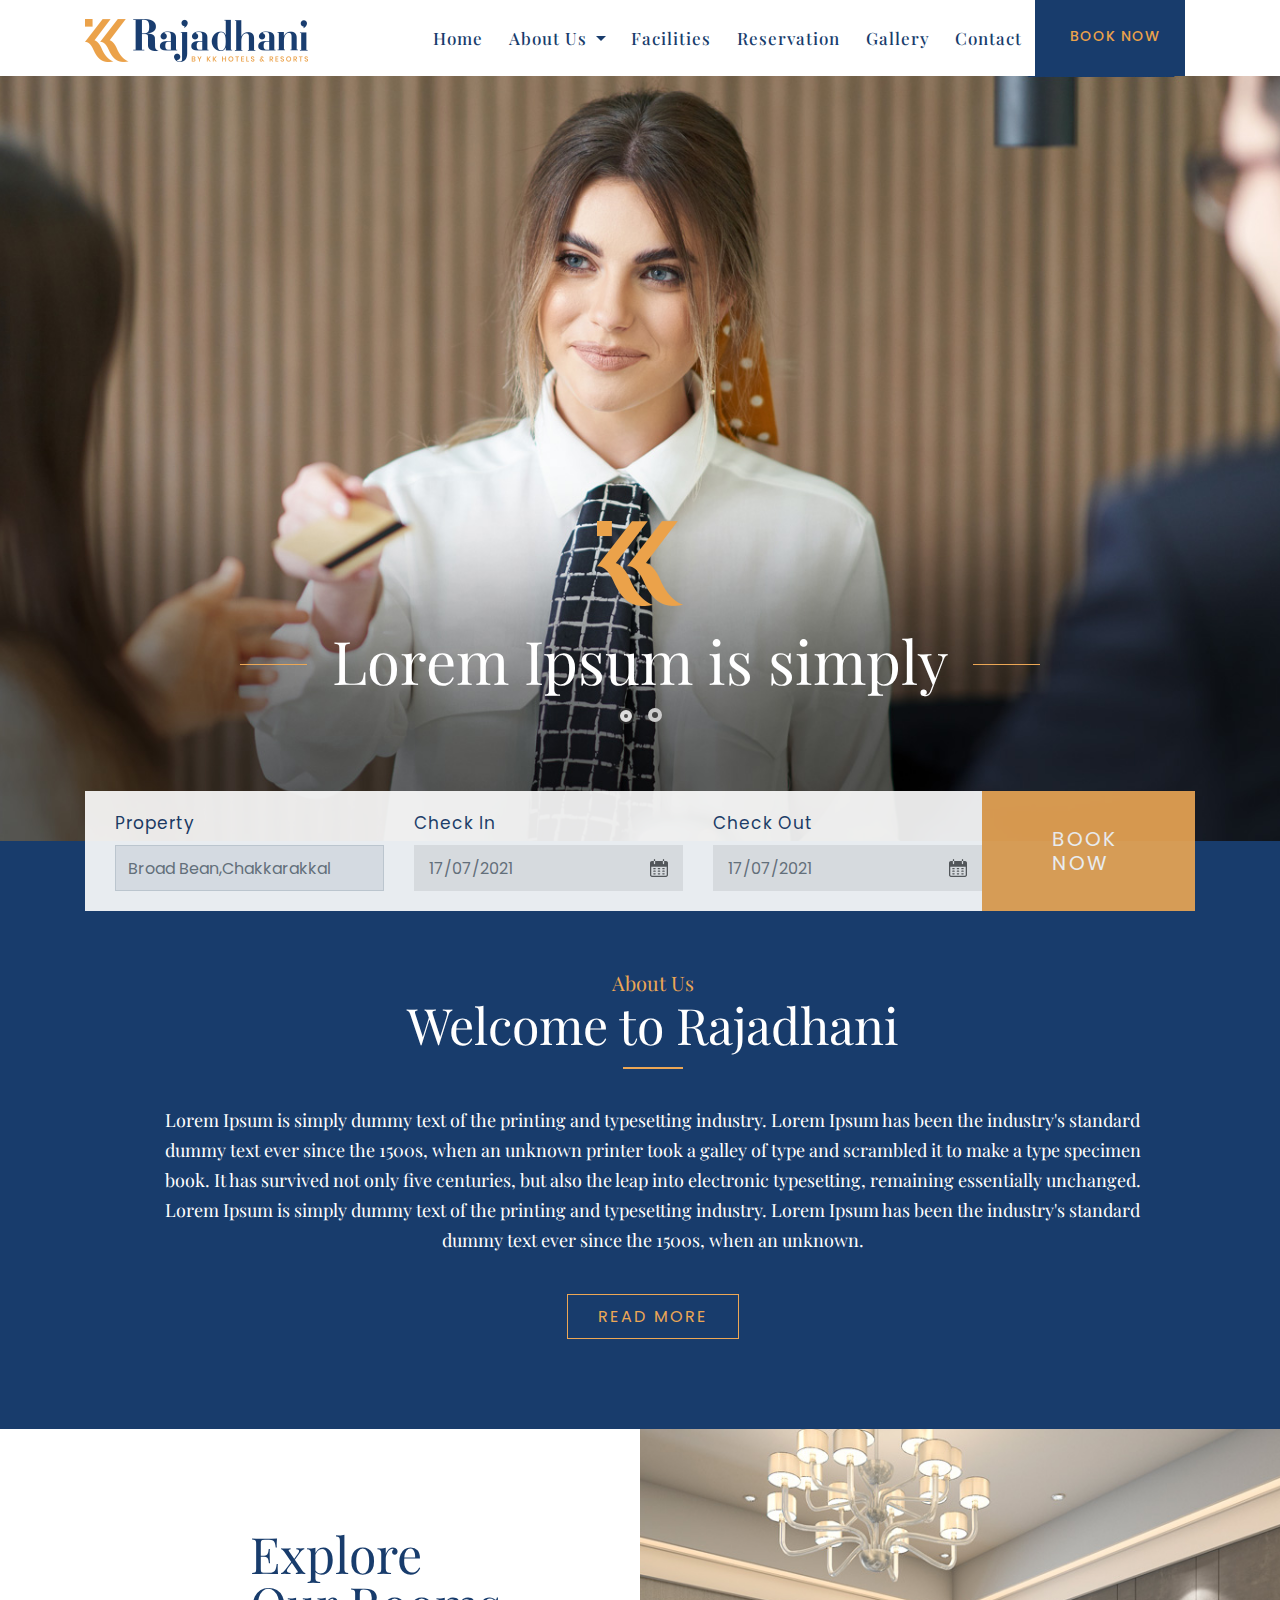
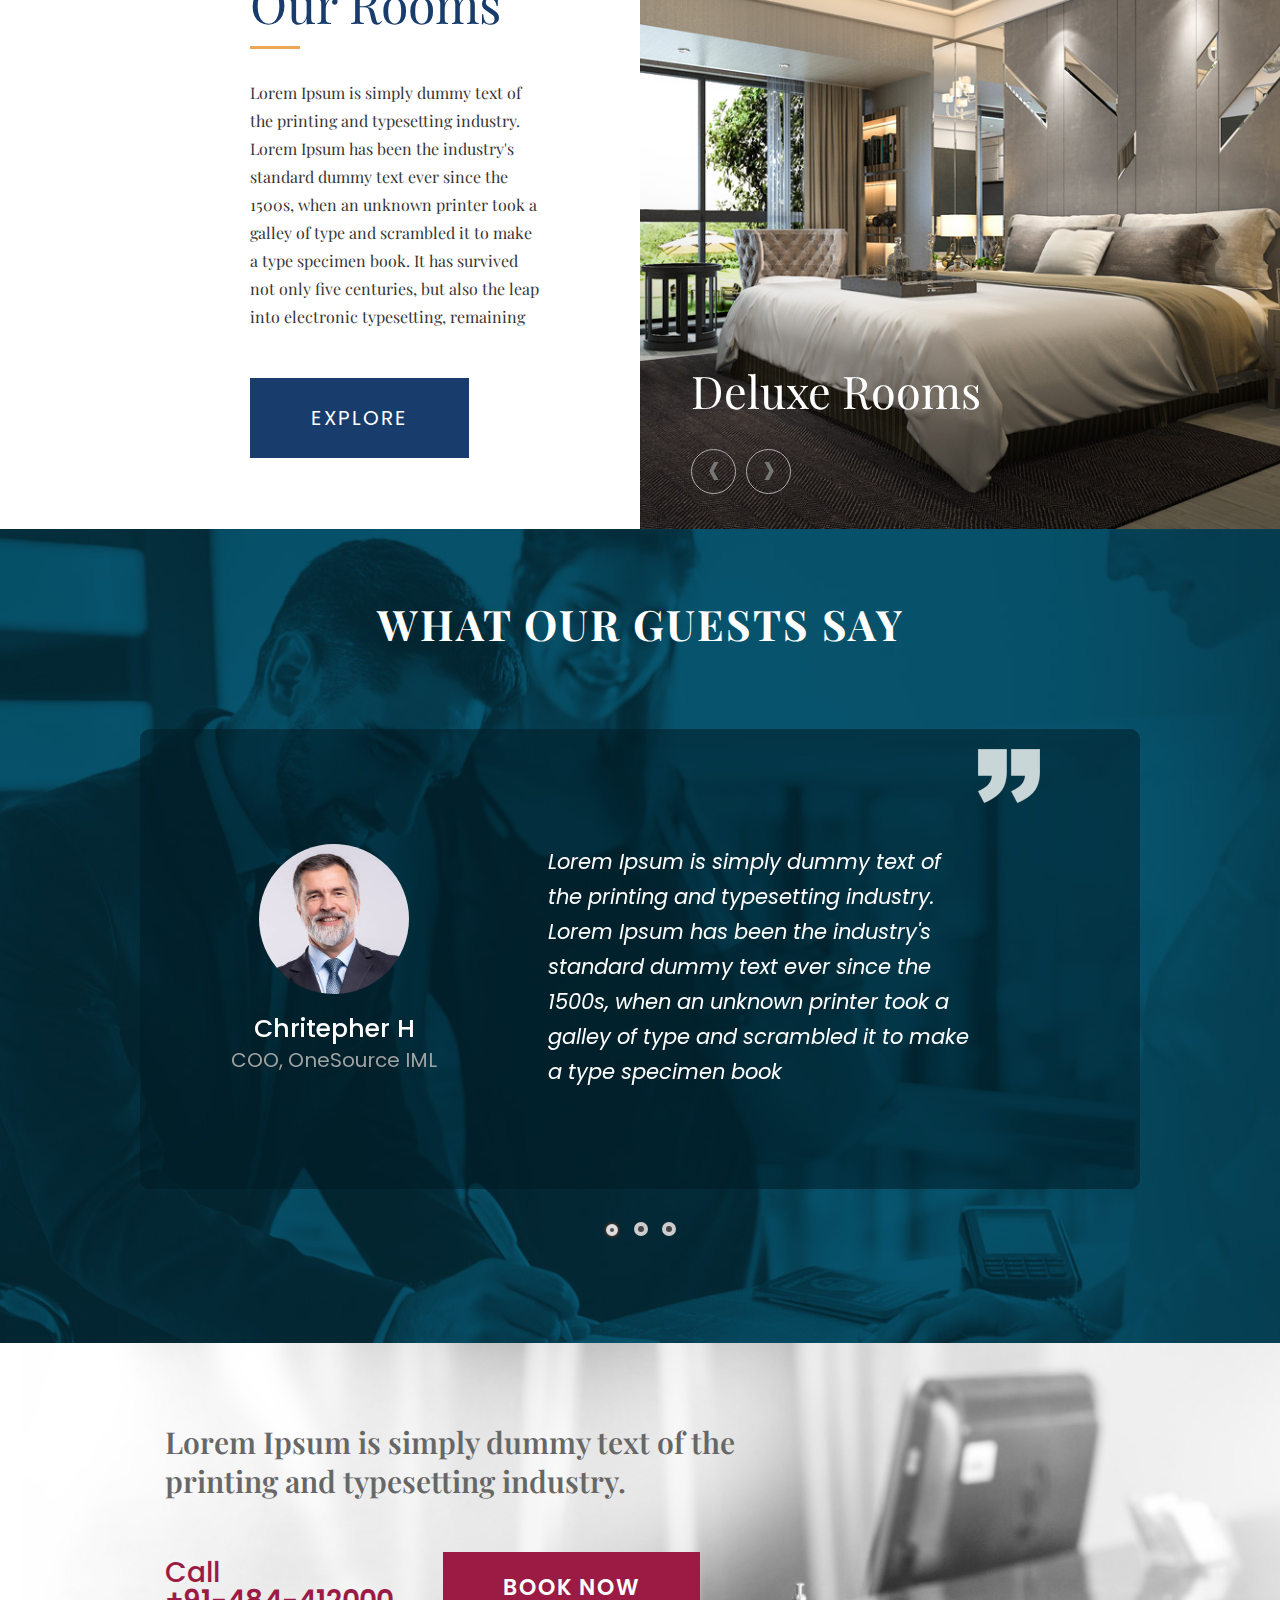
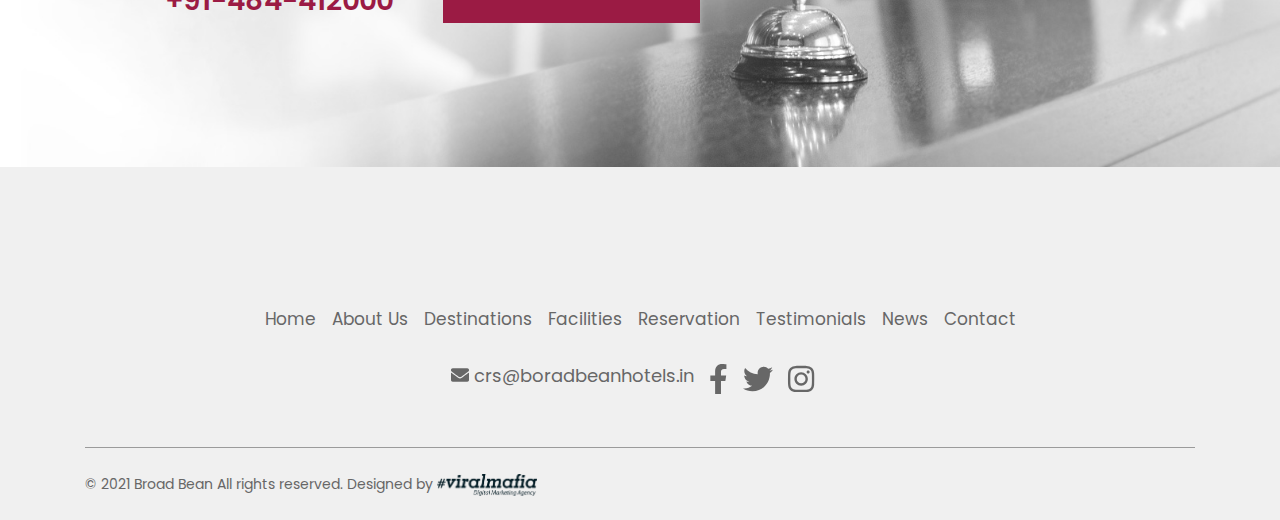
==== index.html @ 276c37b2 "first add" ====
<!doctype html>
<html class="no-js" lang="en">

<head>
    <meta charset="UTF-8">
    <meta name="description" content="">
    <meta http-equiv="X-UA-Compatible" content="IE=edge">
    <meta name="viewport" content="width=device-width, initial-scale=1, shrink-to-fit=no">
    <title>Rajadhani Hotels & Resorts</title>
    <link rel="icon" href="assets/img/favicon.png">
    <!-- Date picker -->
    <link rel="stylesheet" href="assets/css/date.css">
    <link rel="stylesheet" href="assets/css/bootstrap-datepicker.min.css">
    <!-- Style css -->
    <link rel="stylesheet" href="assets/css/style.css">
    <!-- Responsive css -->
    <link rel="stylesheet" href="assets/css/responsive.css">

</head>

<body class="homepage-1">
    <!--====== Preloader Area Start ======-->
    <!-- <div id="preloader">
        <div id="loader"></div>
    </div> -->

    <!--====== Scroll To Top Area Start ======-->
    <div id="scrollUp" title="Scroll To Top">
        <!-- <i class="icofont-bubble-up"></i> -->
        <i class="fa fa-angle-up"></i>
    </div>

    <div class="main">
        <!-- ***** Header Start ***** -->
        <header class="navbar navbar-sticky navbar-expand-lg navbar-dark">
            <div class="container position-relative">
                <a class="navbar-brand" href="index.html">
                    <img class="navbar-brand-regular" src="assets/img/logo/rajadhani.png" alt="brand-logo">
                    <img class="navbar-brand-sticky" src="assets/img/logo/rajadhani.png" alt="sticky brand-logo">
                </a>
                <button class="navbar-toggler d-lg-none" type="button" data-toggle="navbarToggler" aria-label="Toggle navigation">
                    <span class="navbar-toggler-icon"></span>
                </button>

                <div class="navbar-inner">
                    <!--  Mobile Menu Toggler -->
                    <button class="navbar-toggler d-lg-none" type="button" data-toggle="navbarToggler" aria-label="Toggle navigation">
                        <span class="navbar-toggler-icon"></span>
                    </button>
                    <nav>
                        <ul class="navbar-nav" id="navbar-nav">
                            <li class="nav-item">
                                <a class="nav-link" href="index.html">Home</a>
                            </li>
                            <li class="nav-item dropdown">
                                <a class="nav-link dropdown-toggle" href="#" id="navbarDropdown-2" role="button" data-toggle="dropdown">
                                    About Us
                                </a>
                                <div class="dropdown-menu mega-menu blog-menu px-3 py-md-3">
                                    <div class="row">
                                        <div class="col-12">
                                            <ul class="single-menu">
                                                <li><a class="dropdown-item" href="about.html">Rajadhani Hotel</a></li>
                                                <li><a class="dropdown-item" href="about-hotels.html">Our Hotels</a></li>
                                            </ul>
                                        </div>
                                    </div>
                                </div>
                            </li>
                            <li class="nav-item">
                                <a class="nav-link" href="facilities.html">Facilities</a>
                            </li>
                            <li class="nav-item">
                                <a class="nav-link" href="reservation.html">Reservation</a>
                            </li>
                            <li class="nav-item">
                                <a class="nav-link" href="gallery.html">Gallery</a>
                            </li>
                            <li class="nav-item">
                                <a class="nav-link" href="contact.html">Contact</a>
                            </li>
                            <li class="nav-item nav-item-popup">
                                <a href="#" class="nav-link nav-link-btn" data-toggle="modal" data-target="#exampleModal0">Book Now</a>
                            </li>
                        </ul>
                    </nav>
                </div>
            </div>
        </header>

        <!-- ***** Welcome Area Start ***** -->
        <section class="welcome-area-start">
            <div class="banner-slider owl-carousel">
                <div class="single-banner">
                    <div class="section welcome-area d-flex align-items-center">
                        <div class="container">
                            <div class="row align-items-center">
                                <!-- Welcome Intro Start -->
                                <div class="col-12 text-center">
                                    <div class="welcome-intro">
                                        <div class="k-logo">
                                            <img src="assets/img/logo/k-logo.png" alt="">
                                        </div>
                                        <h1>Lorem Ipsum is simply</h1>
                                    </div>
                                </div>
                            </div>
                        </div>
                    </div>
                </div>

                <div class="single-banner">
                    <div class="section welcome-area d-flex align-items-center">
                        <div class="container">
                            <div class="row align-items-center">
                                <!-- Welcome Intro Start -->
                                <div class="col-12 text-center">
                                    <div class="welcome-intro">
                                        <div class="k-logo">
                                            <img src="assets/img/logo/k-logo.png" alt="">
                                        </div>
                                        <h1>Lorem Ipsum is simply</h1>
                                    </div>
                                </div>
                            </div>
                        </div>
                    </div>
                </div>

            </div>
        </section>
        <!-- ***** Welcome Area End ***** -->

        <!-- ***** Form Box Area Start ***** -->
        <section class="form-area">
            <div class="container">
                <div class="row">
                    <div class="col-md-12">
                        <div class="form-box">
                            <div class="property-box">
                                <div class="enq-form-outer">
                                    <form action="">
                                        <div class="row">
                                            <div class="col-md-4">
                                                <div class="prop-box">
                                                    <label for="">Property</label>
                                                    <input type="text" placeholder="Broad Bean,Chakkarakkal" disabled class="form-control">
                                                </div>
                                            </div>
                                            <div class="col-md-4">
                                                <div class="prop-box2">
                                                    <label for="">Check In</label>
                                                    <input class="date_icon form-control" data-date-format="dd/mm/yyyy" id="datepicker" placeholder="17/07/2021" required>
                                                </div>
                                            </div>
                                            <div class="col-md-4">
                                                <div class="prop-box2">
                                                    <label for="">Check Out</label>
                                                    <input class="date_icon form-control" data-date-format="dd/mm/yyyy" id="datepicker2" placeholder="17/07/2021" required>
                                                </div>
                                            </div>
                                        </div>
                                    </form>
                                </div>
                            </div>
                            <div class="form-btn">
                                <a href="#" data-toggle="modal" data-target="#exampleModal0">Book Now </a>
                            </div>
                        </div>
                    </div>
                </div>
            </div>
        </section>

        <!-- ***** About Area ***** -->
        <section class="about-area section">
            <div class="container">
                <div class="row">
                    <div class="col-md-12 col-lg-12 text-center">
                        <div class="about-content-area">
                            <h4>About Us</h4>
                            <h1>Welcome to Rajadhani</h1>
                            <p>Lorem Ipsum is simply dummy text of the printing and 
                                typesetting industry. Lorem Ipsum has been the industry's standard dummy text ever since the 1500s, when an unknown printer took a galley of type and scrambled it to make a type specimen book. It has survived not only five centuries, but also the leap into electronic typesetting, remaining essentially unchanged. Lorem Ipsum is simply dummy text of the printing and typesetting industry. Lorem Ipsum has been the industry's standard dummy text ever since the 1500s, when an unknown.</p>
                            <div class="about-link">
                                <a href="">Read More</a>
                            </div>    
                        </div>
                    </div>
                    
                </div>
            </div>
        </section>
        <!-- ***** About Area End ***** -->

        <!-- ***** Rooms demo Area ***** -->
        <section class="rooms-area section">
            <div class="container-fluid">
                <div class="row">
                    <div class="col-12 col-lg-6 p-0">
                        <div class="rooms-content">
                            <h1>Explore <br>Our Rooms</h1>
                            <p>Lorem Ipsum is simply dummy text of the printing and typesetting industry. Lorem Ipsum has been the industry's standard dummy text ever since the 1500s, when an unknown printer took a galley of type and scrambled it to make a type specimen book. It has survived not only five centuries, but also the leap into electronic typesetting, remaining </p>
                            <div class="rooms-btn">
                                <a href="#">Explore</a>
                            </div>

                        </div>
                    </div>
                    <div class="col-12 col-lg-6 p-0">
                        <div class="rooms-slider owl-carousel">
                            <div class="single-room">
                                <div class="rooms-img room-one">
                                    <div class="image-name">
                                        <h2>Deluxe Rooms</h2>
                                    </div>
                                </div>
                            </div>
                            <div class="single-room">
                                <div class="rooms-img room-one">
                                    <div class="image-name">
                                        <h2>Deluxe Rooms</h2>
                                    </div>
                                </div>
                            </div>
                        </div>
                    </div>
                </div>
            </div>
        </section>

        <!-- ***** Testimonials Area ***** -->
        <section class="section ptb_100 testi-area">
            <div class="container">
                <div class="row">
                    <div class="col-md-12">
                        <div class="testi-head">
                            <h1>What our guests say</h1>
                        </div>
                        <div class="testi-box-slider owl-carousel">

                            <div class="single-client-testi">
                                <div class="single-box">
                                    <div class="testi-quote">
                                        <img src="assets/img/testimonials/quote.png" alt="">
                                    </div>
                                    <div class="testi-details">
                                        <div class="client-pic">
                                            <img src="assets/img/testimonials/test1.jpg" alt="">
                                        </div>
                                        <div class="testi-name">
                                            <h2>Chritepher H</h2>
                                            <span>COO, OneSource IML</span>
                                        </div>
                                    </div>
                                    <div class="testi-text">
                                        <p>Lorem Ipsum is simply dummy text of the printing and typesetting industry. Lorem Ipsum has been the industry's standard dummy text ever since the 1500s, when an unknown printer took a galley of type and scrambled it to make a type specimen book</p>
                                    </div>  
                                </div>
                            </div>

                            <div class="single-client-testi">
                                <div class="single-box">
                                    <div class="testi-quote">
                                        <img src="assets/img/testimonials/quote.png" alt="">
                                    </div>
                                    <div class="testi-details">
                                        <div class="client-pic">
                                            <img src="assets/img/testimonials/avatar-1.png" alt="">
                                        </div>
                                        <div class="testi-name">
                                            <h2>Alen Helly</h2>
                                            <span>COO, OneSource IML</span>
                                        </div>
                                    </div>
                                    <div class="testi-text">
                                        <p>Lorem Ipsum is simply dummy text of the printing and typesetting industry. Lorem Ipsum has been the industry's standard dummy text ever since the 1500s, when an unknown printer took a galley of type and scrambled it to make a type specimen book</p>
                                    </div>  
                                </div>
                            </div>

                            <div class="single-client-testi">
                                <div class="single-box">
                                    <div class="testi-quote">
                                        <img src="assets/img/testimonials/quote.png" alt="">
                                    </div>
                                    <div class="testi-details">
                                        <div class="client-pic">
                                            <img src="assets/img/testimonials/avatar-2.png" alt="">
                                        </div>
                                        <div class="testi-name">
                                            <h2>Christeena</h2>
                                            <span>COO, OneSource IML</span>
                                        </div>
                                    </div>
                                    <div class="testi-text">
                                        <p>Lorem Ipsum is simply dummy text of the printing and typesetting industry. Lorem Ipsum has been the industry's standard dummy text ever since the 1500s, when an unknown printer took a galley of type and scrambled it to make a type specimen book</p>
                                    </div>  
                                </div>
                            </div>

                            
                        </div>
                    </div>
                </div>
            </div>
        </section>

        <!-- ***** Book Area ***** -->
        <section class="book-area">
            <div class="container">
                <div class="row">
                    <div class="col-md-12">
                        <div class="book-inner">
                            <div class="book-box">
                                <div class="header">
                                    <h3>Lorem Ipsum is simply dummy text of the 
                                        printing and typesetting industry.</h3>
                                </div>
                                <div class="call-btn">
                                    <div class="call">
                                        <span>Call <a href="tel:"> <br>+91-484-412000</a></span>
                                    </div>
                                    <div class="bk-nw">
                                        <a href="#" data-toggle="modal" data-target="#exampleModal0">Book Now</a>
                                    </div>
                                </div>
                            </div>
                        </div>
                    </div>
                </div>
            </div>
        </section>

        <!--====== Footer Area Start ======-->
        <footer class="section footer-area overflow-hidden">
            <!-- Footer Top -->
            <div class="footer-top ptb_50">
                <div class="container">
                    <div class="row">
                        <div class="col-12 col-sm-12 col-lg-12 col-md-12 text-center">
                            <!-- Footer Items -->
                            <div class="footer-items">
                                <!-- Logo -->
                                <a class="navbar-brand navbar-brand-footer" href="#">
                                    <img class="logo" src="assets/img/logo/color-logo.png" alt="">
                                </a>
                            </div>
                        </div>
                        <div class="col-12 col-sm-12 col-lg-12 col-md-12 footer-menu-area text-center">
                            <!-- Footer Items -->
                            <div class="footer-items">
                                <ul>
                                    <li class="px-2"><a class="text-white-50" href="index.html">Home</a></li>
                                    <li class="px-2"><a class="text-white-50" href="about.html">About Us</a></li>
                                    <li class="px-2"><a class="text-white-50" href="destinations.html">Destinations</a></li>
                                    <li class="px-2"><a class="text-white-50" href="facilities.html">Facilities</a></li>
                                    <li class="px-2"><a class="text-white-50" href="reservation.html">Reservation</a></li>
                                    <li class="px-2"><a class="text-white-50" href="testimonials.html">Testimonials</a></li>
                                    <li class="px-2"><a class="text-white-50" href="news.html">News</a></li>
                                    <li class="px-2"><a class="text-white-50" href="contact.html">Contact</a></li>
                                </ul>
                            </div>
                            <div class="mail-social-icons">
                                <a href="mailto:crs@boradbeanhotels.in" class="text-white-50"><i class="fa fa-envelope"></i> crs@boradbeanhotels.in</a>
                                <ul>
                                    <li>
                                        <a href="" class="text-white-50"><i class="fab fa-facebook-f"></i></a>
                                    </li>
                                    <li>
                                        <a href="" class="text-white-50"><i class="fab fa-twitter"></i></a>
                                    </li>
                                    <li>
                                        <a href="" class="text-white-50"><i class="fab fa-instagram"></i></a>
                                    </li>
                                </ul>
                            </div>
                        </div>
                    </div>
                </div>
            </div>
            <!-- Footer Bottom -->
            <div class="footer-bottom">
                <div class="container">
                    <div class="row">
                        <div class="col-12">
                            <!-- Copyright Area -->
                            <div class="copyright-area d-flex flex-wrap justify-content-center justify-content-sm-between text-center py-4">
                                <!-- Copyright Left -->
                                <div class="copyright-left text-white-50">&copy; 2021 Broad Bean All rights reserved. Designed by <a href="http://www.theviralmafia.com/?utm_source=broadbeanchakkarakkal" target="_blank"> <img src="assets/img/logo/viralmafia.png"></a></div>
                            </div>
                        </div>
                    </div>
                </div>
            </div>
        </footer>
        <!--====== Footer Area End ======-->

        <!--====== Popup area Start ======-->
        <div class="appoint-model">
            <div class="container">
                <div class="col-12">
                    <div class="row">
                        <div class="modal fade order-model" id="exampleModal0" tabindex="-1" role="dialog" aria-hidden="true">
                            <div class="modal-dialog log-sign" role="document">
                                <div class="modal-content">
                                    <div class="modal-header">
                                        <a href="#" class="download-close" data-dismiss="modal" aria-label="Close"><span>X</span></a>
                                    </div>
                                    <div id="letter5">
                                        <div class="letter_inner">
                                            <div class="heading color-b">
                                                <h2>Book Your Room</h2>
                                            </div>
                                            <div class="model-project-details">
                                                <div class="heading color-b">
                                                    <div class="tab-content">
                                                        <div role="tabpanel" class="tab-pane active tab-log" id="profile2">
                                                            <form action="">
                                                                <div class="row">
                                                                    <div class="col-12 col-md-6">
                                                                        <div class="form-group">
                                                                            <label>First Name</label>
                                                                            <input type="text" class="field-input" required>
                                                                        </div>
                                                                    </div>
                                                                    <div class="col-12 col-md-6">
                                                                        <div class="form-group">
                                                                            <label>Last Name</label>
                                                                            <input type="text" class="field-input" required>
                                                                        </div>
                                                                    </div>
                                                                    <div class="col-12 col-md-6">
                                                                        <div class="form-group">
                                                                            <label>Email Address</label>
                                                                            <input type="email" class="field-input" required>
                                                                        </div>
                                                                    </div>
                                                                    <div class="col-12 col-md-6">
                                                                        <div class="form-group">
                                                                            <label>Phone Number</label>
                                                                            <input type="text" class="field-input" required>
                                                                        </div>
                                                                    </div>
                                                                    <div class="col-12 col-md-6">
                                                                        <div class="form-group">
                                                                            <label for="">Check In</label>
                                                                            <div class="datepicker">
                                                                                <input class="date_icon form-control" data-date-format="dd/mm/yyyy" id="datepicker3" onkeypress="return false" name="arriving" placeholder="17/07/2021" required>
                                                                            </div>
                                                                        </div>
                                                                    </div>
                                                                    <div class="col-12 col-md-6">
                                                                        <div class="form-group">
                                                                            <label for="">Check Out</label>
                                                                            <div class="datepicker">
                                                                                <input class="date_icon form-control" data-date-format="dd/mm/yyyy" id="datepicker4" onkeypress="return false" name="arriving" placeholder="17/07/2021" required>
                                                                            </div>
                                                                        </div>
                                                                    </div>

                                                                </div>
                                                                <div class="row">
                                                                    <div class="col-md-12 text-center">
                                                                        <div class="popup-btn">
                                                                            <a href="#">Submit</a>
                                                                        </div>
                                                                    </div>
                                                                </div>
                                                            </form>
                                                        </div>
                                                    </div>
                                                </div>
                                            </div>
                                        </div>
                                    </div>
                                </div>
                            </div>
                        </div>
                    </div>
                </div>
            </div>
        </div>

    </div>


    <!-- ***** All jQuery Plugins ***** -->

    <!-- jQuery(necessary for all JavaScript plugins) -->
    <script src="assets/js/jquery/jquery-3.3.1.min.js"></script>

    <!-- Bootstrap js -->
    <script src="assets/js/bootstrap/popper.min.js"></script>
    <script src="assets/js/bootstrap/bootstrap.min.js"></script>

    <!-- Datepicker -->
    <script src="assets/js/datepicker/bootstrap-datepicker.min.js"></script>

    <!-- Plugins js -->
    <script src="assets/js/plugins/plugins.min.js"></script>

    <!-- Active js -->
    <script src="assets/js/active.js"></script>

</body>

</html>
---- assets/css/date.css ----
.datepicker {

    font-size: 0.875em;

}

/* solution 2: the original datepicker use 20px so replace with the following:*/



.datepicker td, .datepicker th {

    width: 1.5em;

    height: 1.5em;

}



.datepicker th {

font-weight: 500

}



.datepicker table tr td.active.active {

background: #2878eb !important

}



.datepicker table tr td.highlighted {

background: #fff !important

}



.datepicker table tr td.today {

background: #071739 !important; color:#fff !important

}



.datepicker .datepicker-switch {

width: 204px !important

}



.datepicker td, .datepicker th {

height: 35px !important

}
---- assets/css/style.css ----
/* ************************************************************
******* :: INDEX OF CSS :: *******
:: 1.0 WEB FONTS
:: 2.0 IMPORT ALL CSS
:: 3.0 GLOBAL CSS
:: 4.0 COMMON CSS
:: 5.0 PRELOADER CSS
:: 6.0 SCROLL TO TOP AREA CSS
:: 7.0 HEADER AREA CSS
:: 8.0 WELCOME AREA CSS
:: 9.0 ABOUT AREA CSS
:: 10.0 FACILITIES AREA CSS
:: 11.0 ROOMS AREA CSS
:: 12.0 TESTIMONIALS AREA CSS
:: 13.0 Book AREA CSS
:: 14.0 FOOTER AREA CSS
:: 15.0 FORM BOX AREA CSS
:: 16.0 NEW CHANGE CSS
:: 17.0 ABOUT PAGE 
:: 18.0  DESTINATIONS PAGE 
:: 19.0  FACILITIES PAGE 
:: 20.0  CONTACT PAGE 
:: 21.0  RESERVATION PAGE
:: 22.0  POPUP AREA
:: 23.0 TESTIMONIALS PAGE  
:: 24.0 NEWS PAGE 
:: 25.0 SINGLE NEWS PAGE
:: 26.0 GALLERY PAGE CS
:: 27.0 ABOUT HOTELS PAGE
****************************** */

/* ******************************
:: 1.0 WEB FONTS
****************************** */
@import url('https://fonts.googleapis.com/css?family=Poppins:300,400,500,600,700&display=swap');
@import url('https://fonts.googleapis.com/css2?family=Playfair+Display:wght@400;500;600;700&display=swap');

/* font-family: 'Playfair Display', serif; */


/* ******************************
:: 2.0 IMPORT ALL CSS
****************************** */
@import url(bootstrap.min.css);
@import url(et-line.css);
@import url(icofont.min.css);
@import url(all.min.css);
@import url(animate.min.css);
@import url(aos.css);
@import url(owl.carousel.min.css);
@import url(slick.css);
@import url(jquery.fancybox.min.css);
@import url(custom-animate.css);

/* ******************************
:: 3.0 GLOBAL CSS
****************************** */
* {
    margin: 0;
    padding: 0;
}

body {
    font-family: 'Poppins', sans-serif;
    font-size: 14px;
    line-height: 24px;
    font-weight: 400;
    color: #777;
}

.main {
    overflow: hidden;
}

section,
.section {
    position: relative;
}

.container {
    width: 100%;
    margin: 0 auto;
}


h1,
h2,
h3,
h4,
h5,
h6 {
    font-weight: 400;
    color: #1c144e;
    margin-bottom: 0;
    font-family: 'Playfair Display', serif;;
}

h1 {
    font-size: 4em;
    font-weight: 400;
    line-height: 1.2;
}

h2 {
    font-size: 40px;
    line-height: 1.2;
}

h3 {
    font-size: 20px;
    line-height: 1.2;
}

h4 {
    font-size: 20px;
}

h5 {
    font-size: 16px;
}

h6 {
    font-size: 14px;
    font-weight: 400;
}

p {
    font-size: 14px;
    font-weight: 400;
    line-height: 24px;
    color: #777;
    margin-bottom: 0;
}

a {
    color: #444;
}

a:hover {
    color: #0056b3;
}

a,
a:hover,
a:focus,
.btn:focus {
    text-decoration: none;
    outline: none;
    -webkit-box-shadow: none;
    box-shadow: none;
}

ol,
ul {
    margin: 0;
    padding: 0;
}

ol li,
ul li {
    list-style: none;
}

img {
    height: auto;
    max-width: 100%;
}

.text-primary {
    color: #2d3136 !important;
}

/* ******************************
:: 4.0 COMMON CSS
****************************** */
.fw-3 {
    font-weight: 300;
}

.fw-4 {
    font-weight: 400;
}

.fw-5 {
    font-weight: 500;
}

.fw-6 {
    font-weight: 600;
}

.fw-7 {
    font-weight: 700;
}

.op-5 {
    opacity: 0.5;
}

.avatar-sm {
    height: 3rem;
    width: 3rem;
}

.avatar-md {
    height: 4rem;
    width: 4rem;
}

.avatar-lg {
    height: 5rem;
    width: 5rem;
}

.h-100vh {
    height: 100vh;
}

.pos-abs-top-right {
    position: absolute;
    top: 0;
    right: 0;
    left: auto;
    bottom: auto;
}

.radius-100 {
    border-radius: 100px !important;
}

.bg-img {
    background-position: center center;
    background-size: cover;
    background-repeat: no-repeat;
}

.dsp-tc {
    display: table-cell;
    vertical-align: middle;
}

.owl-carousel .owl-item img {
    width: auto;
}

.owl-prev:focus,
.owl-next:focus {
    outline: none;
}

.tooltip > .tooltip-inner {
    background-color: #00cff2;
    padding: 6px;
}

.tooltip-arrow,
.tooltip.top .tooltip-arrow {
    border-top-color: #00cff2;
}

.inner-wrapper {
    min-height: 100vh;
    width: 100%;
}

/*SECTION HEADING*/
.section-heading {
    margin-bottom: 60px;
}

.section-heading > h2 {
    position: relative;
}

.section-heading > h2::after {
    position: absolute;
    content: '';
    height: 2px;
    width: 70px;
    bottom: -15px;
    left: 50%;
    -webkit-transform: translateX(-50%);
    transform: translateX(-50%);
}

/*HEADINGS*/
.headings span {
    color: #444;
    font-weight: 500;
    -webkit-transform: rotate(-90deg);
    transform: rotate(-90deg);
    letter-spacing: 1px;
    margin-left: -30px;
}

/*SECTION PADDING*/
.pt_0 {
    padding-top: 0;
}

.ptb_50 {
    padding: 50px 0;
}

.ptb_80 {
    padding: 80px 0;
}

.ptb_100 {
    padding: 100px 0;
}

.ptb_120 {
    padding: 120px 0;
}

.ptb_150 {
    padding: 150px 0;
}

.ptb_180 {
    padding: 180px 0;
}

.color-primary {
    color: #007bff;
}

.color-secondary {
    color: #e03737 !important;
}


/* ******************************
:: 5.0 PRELOADER AREA CSS
****************************** */
#preloader {
    position: fixed;
    top: 0;
    left: 0;
    width: 100%;
    height: 100%;
    background: #fff !important;
    z-index: 9999;
}

#loader {
    display: block;
    position: relative;
    left: 50%;
    top: 50%;
    width: 150px;
    height: 150px;
    margin: -75px 0 0 -75px;
    border-radius: 50%;
    border: 3px solid transparent;
    border-top-color: #9370DB;
    -webkit-animation: spin 2s linear infinite;
    animation: spin 2s linear infinite;
}

#loader:before {
    content: "";
    position: absolute;
    top: 5px;
    left: 5px;
    right: 5px;
    bottom: 5px;
    border-radius: 50%;
    border: 3px solid transparent;
    border-top-color: #BA55D3;
    -webkit-animation: spin 3s linear infinite;
    animation: spin 3s linear infinite;
}

#loader:after {
    content: "";
    position: absolute;
    top: 15px;
    left: 15px;
    right: 15px;
    bottom: 15px;
    border-radius: 50%;
    border: 3px solid transparent;
    border-top-color: #FF00FF;
    -webkit-animation: spin 1.5s linear infinite;
    animation: spin 1.5s linear infinite;
}

@-webkit-keyframes spin {
    0% {
        -webkit-transform: rotate(0deg);
        transform: rotate(0deg);
    }

    100% {
        -webkit-transform: rotate(360deg);
        transform: rotate(360deg);
    }
}

@keyframes spin {
    0% {
        -webkit-transform: rotate(0deg);
        transform: rotate(0deg);
    }

    100% {
        -webkit-transform: rotate(360deg);
        transform: rotate(360deg);
    }
}

@media (max-width: 767px) {
    #loader {
        width: 100px;
        height: 100px;
        margin: -50px 0 0 -50px;
    }
}

/* ******************************
:: 6.0 SCROLL TO TOP AREA CSS
****************************** */
#scrollUp {
    position: fixed;
    right: 1%;
    bottom: 3%;
    height: 40px;
    width: 40px;
    line-height: 40px;
    border-radius: 3px;
    background-color: #195a62;
    text-align: center;
    cursor: pointer;
    z-index: 500;
    display: none;
}

#scrollUp > i {
    font-size: 24px;
    line-height: 38px;
    display: block;
    color: #fff;
}

#scrollUp svg{
    color: #fff;
    font-size: 18px;
}

#scrollUp:hover {
    -webkit-transform: translateY(-3px);
    transform: translateY(-3px);
}

/* ******************************
:: 7.0 HEADER AREA CSS
****************************** */
.hero-wrapper .svg-clipped {
    -webkit-clip-path: url(#svgPath);
    clip-path: url(#svgPath);
    height: 100%;
    z-index: -1;
}

.navbar {
    /* position: absolute; */
    top: 0;
    left: 0;
    right: 0;
    padding-top: 0;
    padding-bottom: 0;
    z-index: 999;
    -webkit-transition: .3s;
    transition: .3s;
    /* background: transparent; */
    background-color: #fff;
}

.navbar .navbar-nav .nav-link {
    padding-right: 1rem;
    padding-left: 1rem;
    -webkit-transition: .3s;
    transition: .3s;
}

.navbar .navbar-nav .nav-link-btn:hover{
    color: #fff !important;
}

.navbar.navbar-light .navbar-nav .nav-link {
    color: #7e8085;
}

.navbar.navbar-light .navbar-nav .nav-link:hover,
.navbar.navbar-light .navbar-nav .nav-link:focus,
.navbar.navbar-light .navbar-nav .nav-link.active,
.navbar.navbar-light .navbar-nav .nav-link.current-menu-item {
    color: #2c2e30;
}

.navbar .navbar-brand-sticky {
    display: none;
}

.navbar-sticky {
    -webkit-transition: none;
    transition: none;
}

.navbar-sticky-transitioned {
    -webkit-transition: .3s;
    transition: .3s;
}

.navbar-sticky-moved-up {
    position: fixed;
    top: 0;
    background: #fff;
    margin-top: -100px;
}

[data-theme=dark] .navbar-sticky-moved-up {
    background: #01081f;
    -webkit-box-shadow: 0 4px 25px rgba(30, 39, 69, 0.3), 0 1px 0px rgba(30, 39, 69, 0.4);
    box-shadow: 0 4px 25px rgba(30, 39, 69, 0.3), 0 1px 0px rgba(30, 39, 69, 0.4);
}

.navbar-sticky-on {
    margin-top: 0;
    -webkit-transition: .3s;
    transition: .3s;
    -webkit-box-shadow: rgba(0, 0, 0, 0.1) 0px 0px 20px;
    box-shadow: rgba(0, 0, 0, 0.1) 0px 0px 20px;
}

.navbar-sticky-on .navbar-brand-regular {
    display: none;
}

.navbar-sticky-on .navbar-brand-sticky {
    display: inline;
}

/*NAVBAR DARK*/
.navbar-dark .navbar-nav .nav-link {
    /* color: #ffffff; */
    font-size: 1.18rem;
    color: #183c6c;
}

.navbar-dark .btn-outline {
    color: #fff;
}

.navbar-dark.navbar-sticky-on .navbar-nav .nav-link {
    color: #7e8085;
    text-shadow: none;
}

.navbar-dark.navbar-sticky-on .navbar-nav .nav-link-btn{
    color: #fff; 
    margin-top: 15px;
}

.navbar-dark.navbar-sticky-on .navbar-nav .nav-link-btn:hover{
    color: #fff !important;
}

[data-theme=dark] .navbar-dark.navbar-sticky-on .navbar-nav .nav-link {
    color: #e7eaee;
}

.navbar-dark.navbar-sticky-on .navbar-nav .nav-link:hover,
.navbar-dark.navbar-sticky-on .navbar-nav .nav-link:focus,
.navbar-dark.navbar-sticky-on .navbar-nav .nav-link.active,
.navbar-dark.navbar-sticky-on .navbar-nav .nav-link.current-menu-item {
    color: #144d5b;
}
.navbar-dark.navbar-sticky-on .navbar-nav .nav-link-btn:focus,
.navbar-dark.navbar-sticky-on .navbar-nav .nav-link-btn.active,
.navbar-dark.navbar-sticky-on .navbar-nav .nav-link-btn.current-menu-item {
    color: #fff;
}

[data-theme=dark] .navbar-dark.navbar-sticky-on .navbar-nav .nav-link:hover,
[data-theme=dark] .navbar-dark.navbar-sticky-on .navbar-nav .nav-link:focus,
[data-theme=dark] .navbar-dark.navbar-sticky-on .navbar-nav .nav-link.active,
[data-theme=dark] .navbar-dark.navbar-sticky-on .navbar-nav .nav-link.current-menu-item {
    color: #D2D5DA;
}

.nav-link-btn{
    font-size: 14px !important;
    text-transform: uppercase;
    letter-spacing: 2px;
    margin-top: 20px;
    margin-left: 10px;
    color: #eba24a !important;
    padding: 4px 25px !important;
    font-family: 'Poppins', sans-serif !important;
}

.navbar-brand{
    padding-top: .65rem;
}

.navbar-inner nav{
    /* background: #000000;
    opacity: 57%; */
    /* background-color: rgb(0 0 0 / 48%); */
    padding: 0 10px;
}


.navbar-sticky-on .navbar-inner nav{
    background-color: transparent;
    opacity: inherit;
    padding: 0;
}

.mega-menu.blog-menu{
    width: 270px;
    margin: 0;
    left: 50%;
    transform: translateX(-50%);
    overflow: hidden;
    background: rgba(0,0,0,.9);
    opacity: 1;
}

.mega-menu.blog-menu::before{
    content: "";
    position: absolute;
    width: 0;
    height: 0;
    border-left: 10px solid transparent;
    border-right: 10px solid transparent;
    border-bottom: 10px solid transparent;
    left: 24px;
    top: -10px;
    opacity: 1;
    border-bottom-color: rgba(0,0,0,.9);
}

@media(min-width: 992px){
    .dropdown:hover .mega-menu {
        display: block;
        -webkit-animation: dropdownAnimation 0.3s ease-in-out;
        animation: dropdownAnimation 0.3s ease-in-out;
    }
}

@-webkit-keyframes dropdownAnimation {
    0% {
        left: 50%;
        -webkit-transform: translateX(-50%) translateY(20px);
        transform: translateX(-50%) translateY(20px);
        visibility: hidden;
        opacity: 0;
    }

    100% {

        visibility: visible;
        opacity: 1;
        left: 50%;
        -webkit-transform: translateX(-50%) translateY(0);
        transform: translateX(-50%) translateY(0);
    }
}

@keyframes dropdownAnimation {
    0% {
        left: 50%;
        -webkit-transform: translateX(-50%) translateY(20px);
        transform: translateX(-50%) translateY(20px);
        visibility: hidden;
        opacity: 0;
    }

    100% {

        visibility: visible;
        opacity: 1;
        left: 50%;
        -webkit-transform: translateX(-50%) translateY(0);
        transform: translateX(-50%) translateY(0);
    }
}

.single-menu li a{
    transition: all .3s ease;
}

.single-menu li:hover a{
    color: #fff;
    background-color: #9b1b44;
}

.nav-item-popup{
    background: #183c6c;
}

/* ******************************
:: 8.0 WELCOME AREA CSS
****************************** */
.welcome-area{
    background-image: url(../img/banner/banner.jpg);
    /* background-position: center; */
    background-size: cover;
    background-position: center;
    background-repeat: no-repeat;
    height: 85vh;
}

.welcome-intro{
    position: relative;
    top: 150px;
}

.welcome-intro .k-logo img{
    margin: 0 auto;
}

.welcome-intro h1{
    color: #ffffff;
    font-size: 60px;
    font-weight: 400;
    margin-top: 18px;
    position: relative;
}

.welcome-intro h1::before{
    position: absolute;
    content: "";
    background-color: #eca755;
    right: 14%;
    height: 1px;
    width: 6%;
    top: 55%;
}

.welcome-intro h1::after{
    position: absolute;
    content: "";
    background-color: #eca755;
    left: 14%;
    height: 1px;
    width: 6%;
    top: 55%;
}

.welcome-intro > h3 {
    font-size: 30px;
    color: #fff;
    text-transform: uppercase;
    font-weight: 500;
    margin-bottom: 15px;
}

.welcome-intro p{
    color: #fff;
    font-size: 20px;
    font-weight: 200;
    position: relative;
    display: flex;
    align-items: center;
}

.welcome-intro p::before{
    position: absolute;
    content: "";
    background-color: #fff;
    width: 12%;
    right: 100px;
    height: 1px;
}

.homepage-1 .welcome-thumb {
    max-width: 250px;
    padding-top: 70px;
}

.welcome-area .video-icon {
    position: absolute;
    top: 50%;
    left: 70%;
    -webkit-transform: translateY(-50%);
    transform: translateY(-50%);
}

.play-btn {
    position: relative;
    display: inline-block;
    height: 100px;
    width: 100px;
    background-color: #fff;
    border-radius: 50%;
}

.btn-circle {
    position: absolute;
    top: 0;
    left: 0;
    right: 0;
    bottom: 0;
    height: 100%;
    width: 100%;
    border-radius: 50%;
    background-color: rgba(255, 255, 255, 0.2);
}

.play-icon {
    font-size: 22px;
    color: #1c144e;
    position: absolute;
    top: 50%;
    left: 50%;
    -webkit-transform: translate(-50%, -50%);
    transform: translate(-50%, -50%);
}

@-webkit-keyframes grow {
    from {
        -webkit-transform: scale(1);
        transform: scale(1);
        opacity: 1;
    }

    to {
        -webkit-transform: scale(1.5);
        transform: scale(1.5);
        opacity: 0;
    }
}

@keyframes grow {
    from {
        -webkit-transform: scale(1);
        transform: scale(1);
        opacity: 1;
    }

    to {
        -webkit-transform: scale(1.5);
        transform: scale(1.5);
        opacity: 0;
    }
}

.play-animation {
    -webkit-animation: grow 3s infinite;
    animation: grow 3s infinite;
}

.animation-short {
    -webkit-animation-delay: .5s;
    animation-delay: .5s;
}

.homepage-1 .video-icon {
    display: grid;
}

.homepage-1 .video-icon .play-btn {
    background-color: #0056b3;
}

.homepage-1 .video-icon .btn-circle {
    background-color: rgba(0, 86, 179, 0.2);
}

.homepage-1 .video-icon .play-icon {
    color: #fff;
}

.banner-slider{
    position: relative;
}

.banner-slider .owl-dots{
    position: absolute;
    bottom: 100px;
    left: 50%;
    transform: translate(-50%,-50%);
}


/* ******************************
:: 9.0 ABOUT AREA CSS
****************************** */
.about-area{
    padding: 130px 0 100px;
    margin-top: -70px;
    z-index: 10;
    background: #183c6c;
}

.about-content-area{
    padding-left: 25px;
}

.about-content-area h4{
    color: #eca755;
}

.about-content-area h1{
    position: relative;
    color: #fff;
    font-size: 50px;
    margin-bottom: 50px;
}

.about-content-area h1::before{
    position: absolute;
    bottom: -15px;
    content: "";
    background: #eca755;
    width: 60px;
    height: 2px;
    left: 50%;
    transform: translate(-50%,-50%);
}

.about-content-area p{
    color: #fff;
    font-family: 'Playfair Display', serif;
    font-size: 18px;
    line-height: 30px;
    max-width: 982px;
    margin: 0 auto;
}

.about-content-area .about-link{
    margin-top: 50px;
}

.about-content-area .about-link a{
    background-color: transparent;
    color: #eca755;
    border: 1px solid #eca755;
    font-size: 16px;
    text-transform: uppercase;
    padding: 10px 30px;
    letter-spacing: 2px;
    transition: all .3s ease;
}

.about-content-area .about-link a:hover{
    background-color: #eca755;
    color: #fff;
}

/* ******************************
:: 11.0 ROOMS AREA CSS
****************************** */
.room-one{
    background-image: url(../img/rooms/room.jpg);
    background-position: center;
    background-size: cover;
    height: 700px;
    position: relative;
}

.image-name{
    position: relative;
    height: 700px;
}

.image-name h2{
    color: #fff;
    position: absolute;
    bottom: 16%;
    left: 8%;
    font-size: 45px;
}

.rooms-content{
    padding: 100px 100px 75px;
    padding-left: 250px;
}

.rooms-content h1{
    position: relative;
    color: #183c6c;
    font-size: 50px;
    line-height: 1;
    margin-bottom: 50px;
}

.rooms-content h1::before{
    position: absolute;
    content: "";
    left: 0;
    bottom: -20px;
    background-color: #eca755;
    height: 3px;
    width: 50px;
}

.rooms-content p{
    color: #363636;
    font-family: 'Playfair Display', serif;
    font-size: 16px;
    line-height: 28px;
}

.rooms-content .rooms-btn{
    margin-top: 75px;
}

.rooms-content .rooms-btn a{
    color: #fff;
    background: #183c6c;
    text-transform: uppercase;
    padding: 25px 60px;
    font-size: 20px;
    letter-spacing: 2px;
    transition: all .3s ease;
    border: 1px solid #183c6c;
}

.rooms-content .rooms-btn a:hover{
    background-color: transparent;
    color: #183c6c;
}

.single-room{
    position: relative;
}

.rooms-slider{
    position: relative;
}

.rooms-slider .owl-nav{
    position: absolute;
    bottom: 35px;
    left: 8%;
}

.rooms-slider .owl-nav button{
    width: 45px;
    height: 45px;
    border: 1px solid #ababab !important;
    border-radius: 50%;
    transition: all .3s ease;
    margin-right: 10px;
}

.rooms-slider .owl-nav button span{
    font-size: 50px;
    line-height: 35px;
}

.rooms-slider .owl-nav [class*=owl-]:hover {
    background: #183c6c;
    border: 1px solid #183c6c !important;
    color: #fff;
}

/* ******************************
:: 12.0 TESTIMONIALS AREA CSS
****************************** */
.testi-area{
    background-image: url(../img/testimonials/testi-bg.jpg);
    background-position: center;
    background-size: cover;
    padding-top: 70px;
}

.single-testi{
    position: relative;
    padding: 50px 160px 80px 80px;
    background: #e7f2f4;
    max-width: 750px;
}

.testi-quote{
    display: flex;
    position: absolute;
    right: 100px;
    top: 20px;
}

.testi-text p{
    font-size: 21px;
    line-height: 35px;
    font-style: italic;
    color: #fff;
}

.testi-name{
    margin-top: 20px;
}

.testi-name h2{
    font-family: 'Poppins', sans-serif;
    color: #fff;
    font-size: 25px;
    font-weight: 500;
    margin-bottom: 4px;
}

.testi-name span{
    color: #9ea2a3;
    font-size: 20px;
}

.testi-photo{
    position: absolute;
    top: 60%;
    right: -82%;
    transform: translate(-50%,-50%);
}

.testi-head{
    margin-bottom: 80px;
}

.testi-head h1{
    font-size: 42px;
    color: #fff;
    letter-spacing: 2px;
    font-weight: 700;
    text-transform: uppercase;
    text-align: center;
}

/* New testi css */

.single-client-testi{
    position: relative;
    width: 100%;
}

.single-box{
    background: #001b2485;
    position: relative;
    padding: 115px 160px 100px 80px;
    display: flex;
    border-radius: 10px;
    max-width: 1000px;
    margin: 0 auto;
}

.client-pic{
    position: relative;
}

.client-pic img{
    margin: 0 auto;
    height: 150px;
    width: 150px;
    border-radius: 50%;
}

.testi-details{
    flex: 0 0 30%;
    text-align: center;
}

.testi-text{
    flex: 0 0 70%;
    padding-left: 100px;
}

.testi-box-slider .owl-dots{
    display: block;
    text-align: center;
    margin-top: 30px;
}

.owl-dots button {
    background: #d2d5da8f !important;
    height: 15px;
    width: 15px;
    border-radius: 50%;
    margin-right: 8px;
    outline: none;
}

.owl-dots button.active{
    background-color: #fff !important;
}

/* ******************************
:: 13.0 Book AREA CSS
****************************** */
.book-area{
    position: relative;
    padding-bottom: 100px;
    background-image: url(../img/book/book-ng.jpg);
    background-position: center;
    background-size: cover;
    background-repeat: no-repeat;
}

.book-box{
    max-width: 700px;
    padding: 80px 50px 50px 80px;
}

.book-box .header{
    margin-bottom: 60px;
}

.book-box .header h3{
    color: #676767;
    font-size: 30px;
    font-weight: 600;
    line-height: 1.3;
}

.call-btn{
    display: flex;
    align-items: center;
}

.call-btn .call{
    margin-right: 50px;
}

.call-btn .call span{
    color: #9b1b44;
    font-size: 28px;
    font-weight: 500;
}

.call-btn .call a{
    color: #9b1b44;
    font-size: 28px;
    font-weight: 600;
}

.call-btn .call a:hover{
    color: #001b24;
    text-decoration: underline;
}

.call-btn .bk-nw a{
    font-size: 22px;
    text-transform: uppercase;
    background: #9b1b44;
    color: #fff;
    padding: 20px 60px;
    font-weight: 600;
    letter-spacing: 1px;
    transition: all .3s ease;
}

.call-btn .bk-nw a:hover{
    color: #ffffff;
    background-color: #195a62;
}


/* ******************************
:: 14.0 FOOTER AREA CSS
****************************** */
.footer-area {
    background-color: #f0f0f0;
}

.copyright-area {
    border-top: 1px solid #6767679e;
    color: rgba(255, 255, 255, 0.8);
}

.footer-area  .footer-items{
    margin-top: 25px;
}

.footer-area  .footer-items ul{
    display: flex;
    justify-content: center;
}

.footer-area  .footer-items ul li a{
    font-size: 17px;
}

.footer-area .footer-items a:hover,
.footer-area .footer-items a:focus,
.footer-area .copyright-area a:hover,
.footer-area .copyright-area a:focus {
    color: #9b1b44 !important;
}

.footer-area .mail-social-icons{
    display: flex;
    justify-content: center;
    margin-top: 32px;
}

.footer-area .mail-social-icons a{
    margin-right: 15px;
    font-size: 18px;
}

.footer-area .mail-social-icons a:hover{
    color: #9b1b44 !important;
}

.footer-area .mail-social-icons ul{
    display: flex;
}

.footer-area .mail-social-icons ul li a{
    font-size: 30px;
}

.copyright-area a img{
    max-width: 100px;
}

/* ******************************
:: 15.0 FORM BOX AREA CSS
****************************** */

.form-area{
    margin-top: -50px;
    z-index: 11;
}

.form-area2{
    margin-bottom: 0;
}

.form-box{
    display: flex;
    align-items: center;
    justify-content: space-between;
    height: 120px;
    opacity: 0.9;
    background: #fff;
}

.property-box{
    padding-left: 30px;
}

.form-btn a{
    color: #fff;
    font-size: 20px;
    text-transform: uppercase;
    letter-spacing: 2px;
    display: flex;
    align-items: center;
    padding: 0 70px;
    background: #eca755;
    height: 120px;
    transition: all .3s ease;
}

.form-btn a:hover{
    color: #fff;
    background-color: #704b1f
}

.form-btn a img{
    margin-top: -2px;
}

.prop-box label,
.prop-box2 label{
    color: #183c6c;
    font-size: 17px;
    letter-spacing: 1px;
    margin-bottom: 10px;
}

.date_icon {
    background: rgba(236,236,236) url(../img/calendar.svg) no-repeat center right 15px;
    background-size: 18px;
    padding-right: 50px;
    border: 0px;
    color: #595959;
    outline: none;
    width: 100%;
    padding: 0 15px;
    cursor: pointer;
}

.form-control {
    height: calc(2em + 0.75rem + 2px);
    border-radius: 0;
    font-family: 'Poppins', sans-serif;
}

/* ******************************
:: 16.0 NEW CHANGE CSS
****************************** */
.navbar-dark .navbar-nav .nav-link{
    font-size: 17px;
    font-weight: 500;
    letter-spacing: 1px;
    font-family: 'Playfair Display', serif;
}

.navbar-dark .navbar-nav .nav-link:hover{
    color: #eba24a !important;
}

.navbar .navbar-nav .nav-link-btn:hover{
    color: #fff !important;
}

.navbar-dark.navbar-sticky-on .navbar-nav .nav-link-btn{
    margin-top: 20px;
}

.navbar-brand img{
    width: 100%;
}

.navbar-sticky-on .navbar-brand-sticky{
    width: 100%;
}

.navbar-brand-footer img{
    max-width: none;
}

/* ******************************
:: 17.0 ABOUT PAGE 
****************************** */
.breadcrumb-area{
    background-image: url(../img/about/about-chakkarakallu.jpg);
    background-size: cover;
    background-position: center;
    height: 560px;
}

.bread-box{
    height: 560px;
    display: flex;
    align-items: center;
    margin-top: 140px;
}

.bread-head h1{
    color: #fff;
    font-size: 60px;
    font-weight: 700;
}

.bread-head span,
.bread-head span a{
    color: #fff;
    font-size: 20px;
}

.bread-head span a:hover{
    color: #ffde00;
}

.welcome-head{
    margin-bottom: 50px;
}

.welcome-head h1{
    color: #9b1b44;
    font-size: 65px;
    font-weight: 600;
    line-height: 70px;
    margin-bottom: 35px;
}

.welcome-head p{
    font-size: 25px;
    line-height: 40px;
}

.abt-text p{
    color: #0b0b0c;
    font-size: 15px;
    letter-spacing: 1px;
    line-height: 26px;
}

.abt-text p:first-child{
    margin-bottom: 30px;
}

.about-welcome{
    padding-bottom: 100px;
}

.mision-vision{
    background-image: url(../img/about/mission.jpg);
    background-size: cover;
    background-position: center;
    padding: 100px 0;
}

.msn-head{
    margin-bottom: 50px;
}

.msn-head h3,
.vsn-head h3{
    color: #fff;
    font-size: 28px;
    font-weight: 600;
    margin-bottom: 20px;
}

.msn-head p,
.vsn-head p{
    color: #ffffffd1;
    font-size: 16px;
    line-height: 28px;
}

.fac-box-area{
    position: relative;
    overflow: hidden;
    padding: 70px;
    text-align: center;
}

.fac-box-area img {
    position: relative;
    display: block;
    width: 100%;
    -webkit-transition: all 0.7s ease;
    -moz-transition: all 0.7s ease;
    -ms-transition: all 0.7s ease;
    -o-transition: all 0.7s ease;
    transition: all 0.7s ease;
}

.fac-box-area img:hover {
    -ms-transform: scale(1.05);
    transform: scale(1.05);
    opacity: 0.70;
}

.fac-box-area .fac-img{
    margin-bottom: 30px;
}

.fac-content h3{
    color: #686868;
    font-weight: 700;
    font-size: 28px;
    margin-bottom: 12px;
}

.fac-content p{
    color: #252525e6;
    font-size: 16px;
    line-height: 28px;
    font-weight: 500;
}

.kk-part{
    padding: 0 0 120px;
    position: relative;
}

.kk-logo{
    padding-left: 70px;
}

.kk-content h2{
    color: #195a62;
    font-weight: 600;
    margin-bottom: 20px;
    font-size: 42px;
}

.kk-content p{
    color: #252525;
    font-size: 16px;
    letter-spacing: 1px;
}

/* ******************************
:: 18.0  DESTINATIONS PAGE 
****************************** */
.breadcrumb-area-destini{
    background-image: url(../img/destination/banner-img.jpg);
}

.destini-main-area{
    position: relative;
}

.dotted-pattern{
    position: absolute;
    width: 250px;
    height: 264px;
    display: block;
    background: url(../img/destination/01.png) center center no-repeat;
    left: 150px;
    bottom: 15px;
    animation-name: ScaleMe;
    animation-duration: 5s;
    animation-iteration-count: infinite;
    animation-timing-function: linear;
}

.dest-box{
    position: relative;
    padding-bottom: 40px;
}

.dest-img{
    position: relative;
    display: block;
}

.text-inner{
    position: absolute;
    left: 30px;
    right: 30px;
    bottom: 0px;
    transition: all 0.3s ease;
    box-shadow: 0px 20px 30px 0px rgb(0 0 0 / 7%);
    text-align: center;
}

.text-inner h4{
    position: relative;
    display: block;
    padding: 20px 20px 20px 30px;
    background: #ffffff;
    transition: all .3s ease;
}

.desti-head span{
    color: #9b1b44;
    font-family: 'Tangerine', cursive;
    font-size: 75px;
    font-weight: 700;
}

.desti-head h2{
    color: #9b1b44;
    font-size: 75px;
    margin-bottom: 0;
    font-weight: 600;
}

.desti-head{
    margin-bottom: 45px;
}

.dest-box:hover .text-inner h4{
    background-color: #9b1b44;
    color: #fff;
}

.destini-booknow{
    background-image: url(../img/destination/middle-banner.jpg);
    background-position: center;
    background-size: cover;
}

.destini-overlay{
    position: absolute;
    top: 0;
    bottom: 0;
    right: 0;
    left: 0;
    background: #00000057;
}

.destini-btn-box{
    max-width: 720px;
}

.destini-btn-box h2{
    color: #fff;
    font-weight: 600;
    margin-bottom: 100px;
}

.call-btn .call-destini span{
    color: #fff;
}

.call-btn .call-destini a{
    color: #fff;
}

.call-btn .call-destini a:hover{
    color: #ffde00;
}

.call-btn .bk-nw-detini a{
    border: 1px solid #9b1b44;
    background: #fff;
    color: #9b1b44;
    transition: all .3s ease;
}

.call-btn .bk-nw-detini a:hover{
    border: 1px solid #9b1b44;
    background-color: #9b1b44;
    color: #fff;
}

.fac-box-inner{
    margin-bottom: 30px;
    position: relative;
    text-align: center;
    padding: 60px 30px 35px;
    background: #fff;
    /* box-shadow: 0px 10px 40px 0px rgb(0 0 0 / 10%); */
    border: 1px solid #d0bbbb94;
    transition: all .7s ease;
}

.fac-box-inner:hover{
    transform: scale(1.05);
}

.fac-box-inner .icon-box{
    position: relative;
    display: inline-block;
    font-size: 50px;
    height: 80px;
    line-height: 80px;
    width: 116px;
    margin-bottom: 28px;
}

.icon-circle{
    position: absolute;
    left: 0;
    right: 0;
    height: 100%;
}

.icon-circle::before{
    content: '';
    position: absolute;
    left: 0;
    bottom: -10px;
    width: 50px;
    height: 50px;
    background: #edf0f5;
    opacity: .5;
    border-radius: 50%;
    transition: all .7s ease;
}

.icon-circle::after{
    content: '';
    position: absolute;
    right: 0;
    top: -10px;
    width: 80px;
    height: 80px;
    background: #edf0f5;
    opacity: .5;
    border-radius: 50%;
    transition: all .7s ease;
}

.fac-box-inner:hover .icon-circle::after,
.fac-box-inner:hover .icon-circle::before{
    background: #9b1b44;
}

.fac-box-inner:hover .icon-circle::before{
    opacity: 0.2;
}

.fac-box-inner h4{
    margin-bottom: 25px;
    text-transform: capitalize;
}

.fac-box-inner .text{
    position: relative;
    display: block;
    color: #555;
    font-size: 16px;
    line-height: 1.7em;
}

.extra-fac-head{
    margin-bottom: 50px;
}

.extra-fac-head span{
    color: #9b1b44;
    font-family: 'Tangerine', cursive;
    font-size: 75px;
    font-weight: 700;
}

.extra-fac-head h2{
    color: #9b1b44;
    font-size: 70px;
    font-weight: 600;
}

.fac-link-destni{
    margin-top: 10px;
}

.fac-link-destni a{
    color: #9b1b44;
    font-size: 15px;
    transition: all .3s ease;
}

.fac-link-destni a:hover{
    color: #74c0c9;
    letter-spacing: 1px;
}

/* ******************************
:: 19.0  FACILITIES PAGE 
****************************** */
.breadcrumb-area-facility{
    background-image: url(../img/facilities/fac-banner.jpg);
}

.fac-area-main{
    background-color: #edebe5;
}

.fac-main-head{
    max-width: 750px;
    margin: 0 auto;
    margin-bottom: 70px;
    text-align: center;
}

.fac-main-head h2{
    font-size: 55px;
    font-weight: 600;
    color: #9b1b44;
    margin-bottom: 10px;
}

.fac-main-head p{
    font-size: 16px;
}

.room-inner{
    background-color: #fff;
    display: flex;
    flex-wrap: wrap;
}

.room-post{
    position: relative;
    overflow: hidden;
    width: 50%;
}

.room-post img{
    object-fit: cover;
    top: 0;
    left: 0;
    height: 100%;
    width: 100%;
    display: block;
}

.room-content{
    width: 50%;
}

.room-content-inner{
    padding: 70px;
}

.room-content-inner .title h3{
    font-size: 35px;
    font-weight: 600;
}

.room-content-inner .room-description{
    margin-top: 35px;
}

.room-content-inner .room-description p{
    font-size: 15px;
}

.room-content-inner .room-booking{
    padding-top: 30px;
    margin-top: 30px;
    border-top: 1px solid #d7d7d7;
}

.room-content-inner .room-booking a{
    background-color: #9b1b44;
    color: #fff;
    padding: 12px 35px;
    font-size: 16px;
    text-transform: uppercase;
    letter-spacing: 2px;
    transition: all .3s ease;
}

.room-content-inner .room-booking a:hover{
    background-color: #144d5b;
}

/* ******************************
:: 20.0  CONTACT PAGE 
****************************** */
.breadcrumb-area-contact{
    background-image: url(../img/contact/banner.jpg);
}

.adr-box{
    padding: 20px;
    border-right: 1px solid #ddd;
}

.adr-box.border-right-none{
    border-right: none;
}

.adr-box .logo{
    background: #86193c;
    width: 60px;
    height: 60px;
    line-height: 60px;
    border-radius: 50%;
    margin: 0 auto;
    margin-bottom: 12px;
}

.adr-box .logo svg{
    color: #fff;
    font-size: 20px;
}

.adr-box h3{
    font-size: 25px;
    margin-bottom: 10px;
    letter-spacing: 1px;
    color: #9b1b44;
}

.adr-box p{
    font-size: 16px;
    color: #144d5b;
}

.adr-box p a:hover{
    color: #144d5b;
    text-decoration: underline;
}

.write-area{
    padding-top: 10px;
}

.write-area-head h1{
    font-size: 3em;
    margin-bottom: 30px;
}

.form-group{
    margin-bottom: 1rem;
}

.contact-box .form-control{
    font-size: 14px;
    height: 50px;
    padding: 0 15px;
    box-shadow: none;
    border-radius: 0;
    -webkit-transition: 0.5s;
    transition: 0.5s;
}

.contact-box .form-group textarea {
    height: 200px;
    padding: 15px;
}

.btn-submit{
    text-align: center;
    text-align: center;
    background: #9b1b44;
    color: #fff;
    padding: 12px 30px;
    font-size: 16px;
    text-transform: uppercase;
    letter-spacing: 2px;
    transition: all .3s;
}

.btn-submit:hover{
    background-color: #144d5b;
    color: #fff;
    letter-spacing: 3px;
}

.map-area{
    padding-top: 0;
}

.map-area .map{
    height: 450px;
    filter: grayscale(1);
    width: 100%;
}

.map-area .map iframe{
    width: 100%;
}


/* ******************************
:: 21.0  RESERVATION PAGE 
****************************** */
.reserv-image{
    background-image: url(../img/reserv.jpg);
    background-position: center;
    background-size: cover;
    height: 450px;
    border-radius: 6px;
}

.reserv-head{
    height: 450px;
    display: flex;
    align-items: center;
    justify-content: center;
}

.reserv-head h1{
    color: #fff;
    font-family: 'Tangerine', cursive;
    font-size: 100px;
    font-weight: 700;
}

.reserv-apply-area{
    padding: 50px 50px;
    margin-top: 50px;
    box-shadow: 0px 8px 30px #97a1b224;
    border-radius: 8px;
    position: relative;
    z-index: 10;
    background-color: #fff;
}

.reserv-apply-area input{
    border: 0;
    border-bottom: 1px solid #D9DDE4;
    border-radius: 0;
    padding: 0;
    width: 100%;
    height: 52px;
    margin-bottom: 30px;
    font-size: 15px;
    line-height: 1.2;
    letter-spacing: 0.3px;
    color: #97A1B2;
}

/* ******************************
:: 22.0  POPUP AREA 
****************************** */
.modal-dialog{
    margin-top: 100px;
    max-width: 694px !important;
    z-index: 99999;
}

.order-model .modal-dialog{
    max-width: 894px !important;
}

.modal.fade .modal-dialog{
    top: 48%;
    transition: -webkit-transform 0.4s ease;
    transition: transform 0.4s ease;
    transition: transform 0.4s ease, -webkit-transform 0.4s ease;
    -webkit-transform: translate(0, -50%);
    transform: translate(0, -50%);
}

.modal-content {
    border-radius: 0px;
    overflow: hidden;
    padding-bottom: 50px;
}

.modal-header {
    border-bottom: none;
}

.download-close{
    float: right;
    background: #9b1b44;
    border-radius: 45px;
    border: 1px solid transparent;
    width: 46px;
    height: 46px;
    z-index: 99999;
    position: absolute;
    right: -6px;
    top: -8px;
    padding: 2px 0;
    transition: all .3s ease;
}

.download-close:hover{
    background: #74c0c9;
}

.download-close span {
    font-size: 16px;
    color: #ffffff;
    font-weight: 700;
    line-height: 45px;
    padding: 5px 16px;
}

#letter5{
    text-align: center;
}

.letter_inner .heading {
    margin-bottom: 0px;
}

.heading h2 {
    font-size: 35px;
    line-height: 24px;
    color: #193d6f;
    font-family: 'Teko', sans-serif;
    font-weight: 600;
    text-transform: capitalize;
    padding-bottom: 20px;
    margin-bottom: 40px;
    position: relative;
}

.heading h2:after {
    position: absolute;
    content: '';
    height: 2px;
    width: 240px;
    left: 50%;
    transform: translateX(-50%);
    bottom: 0;
    background: linear-gradient(to right, #9b1b44 0%, transparent 100%);
    z-index: 99;
}

#letter6 .tab-content, #letter5 .tab-content {
    padding: 0 50px;
}

.order-model form{
    display: block;
}

.order-model label {
    font-size: 14px;
    font-family: 'Lexend Deca', sans-serif;
    color: #999;
    line-height: 24px;
    position: absolute;
    left: 34px;
    top: -12px;
    background: #fff;
    padding: 0 8px;
    z-index: 99;
}

#letter5 select, #letter5 input {
    margin-bottom: 15px;
    position: relative;
    color: #193d6f;
    resize: none;
    font-weight: 300;
    border: 0.5px solid #ccc;
    font-size: 14px;
    font-family: 'Lexend Deca', sans-serif;
    height: 40px;
    width: 100%;
    padding: 0 20px;
    border-radius: 3px;
    z-index: 9;
    box-shadow: none;
    cursor: pointer;
}

#letter5 input:focus {
    outline: none !important;
    border: 0.5px solid #9b1b44;
    color: #193d6f;
}

.wrap {
    overflow: hidden;
    position: relative;
}

.order-model .datepicker {
    position: relative;
}

.popup-btn a{
    background: #9b1b44;
    color: #fff;
    padding: 12px 50px;
    border-radius: 5px;
    transition: all .3s;
}

.popup-btn a:hover{
    background-color: #144d5b;
    color: #fff;
}

.popup-btn{
    margin-top: 20px;
}

/* ******************************
:: 23.0 TESTIMONIALS PAGE 
****************************** */
.breadcrumb-area-testi{
    background-image: url(../img/testimonials/testi-banner.jpg);
}

.head-section-testi{
    margin-bottom: 50px;
}

.head-section-testi span{
    color: #9b1b44;
    font-family: 'Tangerine', cursive;
    font-size: 50px;
    font-weight: 700;
}

.head-section-testi h1{
    color: #9b1b44;
    font-size: 60px;
    margin-bottom: 0;
    font-weight: 600
}

.testi-inner{
    position: relative;
    display: block;
    text-align: center;
    margin: 20px 20px 0px;
    padding: 20px 30px 40px;
    background: #ffffff;
    border: 1px solid #e5e5e5;
    transition: all 300ms ease;
    z-index: 1;
}

.testi-inner .content-box-testi{
    position: relative;
    display: block;
    margin-bottom: 45px;
    transition: all 300ms ease;
}

.testi-inner .content-box-testi .content{
    position: relative;
    display: block;
}

.quote-icon{
    position: relative;
    display: block;
    font-size: 42px;
    line-height: 1em;
    margin-bottom: 12px;
    color: #d7d7d7;
    transition: all .3s ease;
}

.testi-inner .content-box-testi .text p{
    position: relative;
    display: block;
    font-size: 16px;
    line-height: 1.6em;
    color: #555555;
}

.owl-dots{
    display: block;
    text-align: center;
    margin-top: 25px;
}

.owl-dots button{
    background-color: #ccc !important;
    width: 14px;
    height: 14px;
    border: 2px solid rgba(0,0,0,0.10);
    border-radius: 50%;
    margin: 0 7px;
    position: relative;
    outline: none;
}

.owl-dots button::before{
    content: "";
    position: absolute;
    left: 4px;
    top: 4px;
    right: 4px;
    bottom: 4px;
    background: rgb(0 0 0 / 66%);
    border-radius: 50%;
    z-index: 1;
}

.owl-dots button.active{
    background-color: #ddd !important;
    border: 2px solid rgba(0,0,0,0.8);
    width: 16px;
    height: 16px;
    border-radius: 50%;
    outline: none;
}

.testi-info{
    position: relative;
    display: block;
    line-height: 1.5em;
    color: #666666;
    min-height: 90px;
}

.testi-info .image{
    position: relative;
    left: 0;
    top: 0;
    width: 75px;
    height: 75px;
    margin: 0 auto 20px;
    border-radius: 50%;
    box-shadow: 0px 25px 25px 0px rgb(0 0 0 / 3%);
}

.testi-info .image img{
    display: block;
    width: 75px;
    height: 75px;
    border-radius: 50%;
}

.testi-info .name{
    position: relative;
    display: block;
    font-size: 18px;
    line-height: 1.5em;
    color: #1b1c1e;
    font-weight: 500;
    text-transform: capitalize;
}

.testi-info .designation{
    position: relative;
    display: block;
    padding-top: 5px;
    font-size: 16px;
    line-height: 1.5em;
    color: #555555;
    font-weight: 400;
    text-transform: capitalize;
}

.testi-inner:hover{
    box-shadow: 0px 15px 30px 0px rgba(0,0,0,0.05);
    border: 1px solid rgba(0,0,0,0.025);
}

.testi-inner:hover .quote-icon{
    color: #9b1b44;
}


 /* ******************************
:: 24.0 NEWS PAGE 
****************************** */
.news-area{
    background-color: #edebe5;
    padding-bottom: 150px;
}

.head-section-news{
    margin-bottom: 50px;
}

.head-section-news span{
    color: #9b1b44;
    font-family: 'Tangerine', cursive;
    font-size: 50px;
    font-weight: 700;
}

.head-section-news h1{
    color: #9b1b44;
    font-size: 60px;
    margin-bottom: 0;
    font-weight: 600
}

.post-inner{
    position: relative;
    margin-bottom: 30px;
    overflow: hidden;
    height: 100%;
    min-height: 350px;
    background-color: rgba(0,0,0,.15);
    -webkit-transition: all .4s ease;
    transition: all .4s ease;
}

.post-inner .post-thumbnail{
    position: relative;
    overflow: hidden;
    margin-bottom: 0;
    padding-top: 126.835%;
}

.post-inner .post-thumbnail a{
    position: absolute;
    top: 0;
    left: 0;
    bottom: 0;
    right: 0;
    display: block;
}

.post-inner .post-thumbnail img{
    display: block;
    width: 100%;
    height: 100%;
    object-fit: cover;
    -webkit-transition: all .4s ease;
    transition: all .4s ease;;
}

.post-inner .post-content{
    padding: 15px 40px;
    width: 100%;
    position: absolute;
    bottom: 0;
    left: 0;
    -webkit-transition: all .4s ease;
    transition: all .4s ease;
}

.post-inner .post-content::after{
    content: '';
    position: absolute;
    height: 150%;
    left: 0;
    bottom: 0;
    right: 0;
    background-image: -webkit-linear-gradient(90deg,rgba(0,0,0,.9) 0%,rgba(0,0,0,0) 100%);
    -webkit-transition: all .4s ease;
    transition: all .4s ease;
    opacity: 1;
    z-index: 0;
}

.post-inner .post-content .entry-item{
    position: relative;
    z-index: 1;
}

.post-inner .post-content .entry-item .entry-header{
    display: flex;
    align-items: baseline;
    margin-bottom: 10px;
    position: absolute;
    left: 0;
    right: 0;
    bottom: 0;
    -webkit-transition: all .5s ease;
    transition: all .5s ease;
}

.post-content .entry-item .entry-header h3 a{
    color: #fff;
    font-weight: 500;
    letter-spacing: 1px;
    font-size: 22px;
    -webkit-transition: all .3s ease;
    transition: all .3s ease;
}

.post-content .entry-item .entry-header h3 a:hover{
    color: #fff;
    text-decoration: underline;
}

.post-content .entry-item .entry-content{
    color: #bdbdbd;
    line-height: 1.5;
    margin-bottom: 25px;
    overflow: hidden;
    transform: translateY(300%);
    opacity: 0;
    -webkit-transition: all .5s ease;
    transition: all .5s ease;
}

.post-content .entry-item .entry-content p{
    color: #dee2e6;
    line-height: 22px;
}

.entry-content .entry-link{
    margin-top: 18px;
}

.entry-content .entry-link a{
    color: #ffde00;
    letter-spacing: 1px;
    font-size: 14px;
    -webkit-transition: all .5s ease;
    transition: all .5s ease;
}

.entry-content .entry-link a:hover{
    color: #74c0c9;
    letter-spacing: 2px;
}

.entry-content:before, .entry-content:after {
    content: "";
    display: table;
    table-layout: fixed;
}

.post-inner:hover .post-content .entry-item .entry-content{
    transform: translateY(0);
    opacity: 1;
}

.post-inner:hover .post-content .entry-item .entry-header{
    bottom: 100%;
} 

.news-slider .owl-nav{
    display: block;
    bottom: -75px;
    text-align: center;
    left: 50%;
    transform: translate(-50%,-50%);
}

.news-slider .owl-nav button{
    border: 1px solid #9b1b44 !important;
}

.news-slider .owl-nav [class*=owl-]:hover {
    background-color: #9b1b44;
}

.news-slider .owl-nav button span{
    color: #9b1b44;
}

.news-slider .owl-nav [class*=owl-]:hover span{
    color: #fff;
}


/* ******************************
:: 25.0 SINGLE NEWS PAGE 
****************************** */
.news-details{
    position: relative;
}

.news-content{
    position: relative;
    display: block;
    margin-bottom: 50px;
    transition: all 0.3s ease;
}

.news-inner{
    position: relative;
    display: block;
    background: #ffffff;
    box-shadow: 0px 30px 30px 0px rgb(0 0 0 / 10%);
}

.news-img{
    position: relative;
    display: block;
    overflow: hidden;
}

.news-img img{
    position: relative;
    display: block;
}

.lower-box{
    position: relative;
    padding: 60px 35px 40px
}

.lower-box .date {
    position: absolute;
    left: 40px;
    top: -55px;
    width: 90px;
    height: 90px;
    background: #ffffff;
    font-size: 16px;
    line-height: 25px;
    padding: 20px 10px;
    color: #1b1c1e;
    text-transform: uppercase;
    text-align: center;
    border-radius: 50%;
    box-shadow: 0px 20px 20px 0px rgb(0 0 0 / 10%);
}

.lower-box .date .day {
    font-size: 22px;
    font-weight: 500;
    display: block;
}

.lower-box h3{
    position: relative;
    display: block;
    font-size: 30px;
    color: #1b1c1e;
    line-height: 1.3em;
    margin-bottom: 20px;
    font-weight: 500;
}

.lower-box .text {
    position: relative;
    color: #8e949f;
    line-height: 1.65em;
    margin-bottom: 22px;
}

.side-news{
    padding: 40px 30px 50px;
    background: #ffffff;
    box-shadow: 0px 0px 15px 0px rgb(0 0 0 / 5%), 0px 20px 25px 0px rgb(0 0 0 / 3%);
    margin-bottom: 50px;
}

.sidenews-title {
    margin-bottom: 27px;
}

.sidenews-title h4 {
    position: relative;
    display: inline-block;
    font-size: 26px;
    line-height: 1.30em;
    color: #181b1f;
    font-weight: 400;
    text-transform: capitalize;
    margin-bottom: 0px;
}

.side-news .post {
    position: relative;
    font-size: 14px;
    color: #777777;
    padding: 0px 0px 0px 110px;
    min-height: 90px;
    margin-bottom: 30px;
}

.side-news .info{
    color: #86193c;
}

.side-news .post-thumb {
    background-position: center center;
    position: absolute;
    left: 0px;
    top: 0px;
    width: 90px;
    height: 90px;
    border-radius: 0;
}

.side-news .post-thumb1 {
    background-image: url(../img/news/1.jpg);
}

.side-news .post-thumb2 {
    background-image: url(../img/news/2.jpg);
}

.side-news .post-thumb3 {
    background-image: url(../img/news/1.jpg);
}

side-news .post .info {
    padding-top: 3px;
    color: #8e949f;
    line-height: 24px;
    margin-bottom: 5px;
}

.side-news .post .text {
    font-size: 18px;
    line-height: 1.5em;
    color: #222222;
    font-weight: 400;
    text-transform: capitalize;
    margin: 0;
}

.side-news .post:hover .text {
    text-decoration: underline;
}

.side-news2 {
    float: left;
}

.side-images {
    position: relative;
    margin: 0 -3px;
}

.side-images .image {
    position: relative;
    float: left;
    width: 33.333%;
    padding: 0px 3px;
    margin-bottom: 6px;
}

/* ******************************
:: 26.0 GALLERY PAGE CSS
****************************** */
.breadcrumb-area-gallery{
    background-image: url(../img/gallery/gallery-banner.jpg);
}

.gallery-img{
    position: relative;
    -webkit-transform: scale(0.9);
    transform: scale(0.9);
    display: flex;
    height: 100%;
}

.gallery-overlay{
    position: absolute;
    height: 100%;
    width: 100%;
    top: 0;
    left: 0;
    background-color: rgba(3, 37, 51, 0.60);
    display: -webkit-box;
    display: -ms-flexbox;
    display: flex;
    -webkit-box-pack: center;
    -ms-flex-pack: center;
    justify-content: center;
    -webkit-box-align: center;
    -ms-flex-align: center;
    align-items: center;
    visibility: hidden;
    opacity: 0;
}

.gallery-overlay a{
    height: 70px;
    width: 70px;
    text-align: center;
    background-color: rgba(255, 255, 255, 0.2);
    border-radius: 50%;
    line-height: 75px;
}

.gallery-overlay a i{
    font-size: 30px;
    color: #fff;
    line-height: 70px;
}

.gallery-overlay a svg{
    color: #fff;
    font-size: 30px;
}

.gallery-img:hover .gallery-overlay{
    visibility: visible;
    opacity: 1;
}

.gallery-box{
    display: flex;
    padding: 0;
}

/* ******************************
:: 27.0 ABOUT HOTELS PAGE
****************************** */
.breadcrumb-area-hotels{
    background-image: url(../img/about/about-chakkarakallu.jpg);
}

.hotels-head{
    max-width: 700px;
    margin: 0 auto;
    margin-bottom: 50px;
}

.hotels-head h1{
    font-size: 65px;
    color: #9b1b44;
    margin-bottom: 12px;
}

.hotels-head p{
    font-size: 16px;
    line-height: 26px;
    padding: 0 50px;
}

.hotel-block{
    margin-bottom: 35px;
}

.hotel-block .inner-box{
    position: relative;
    display: block;
    -webkit-transition: all 200ms ease;
    transition: all 200ms ease;
    overflow: hidden;
}

.hotel-block .image-box{
    position: relative;
    display: block;
    background: #171b27;
    height: 370px;
}

.hotel-block .image-layer{
    position: absolute;
    left: 0;
    top: 0;
    width: 100%;
    height: 100%;
    opacity: 0.80;
    transition: all 500ms ease;
    background-repeat: no-repeat;
    background-position: center center;
    background-size: cover;
}

.hotel-block .image-layer1{
    background-image: url(../img/about/hotels/kannur.jpg);
}

.hotel-block .image-layer2{
    background-image: url(../img/about/hotels/chakkarakkal.jpg);
}

.hotel-block .image-layer3{
    background-image: url(../img/about/hotels/payyanur.jpg);
}

.hotel-block .image-layer4{
    background-image: url(../img/about/hotels/iritty.jpg);
}

.hotel-block .image-layer5{
    background-image: url(../img/about/hotels/peravoor.jpg);
}

.hotel-block .image-layer6{
    background-image: url(../img/about/hotels/kannur2.jpg);
}

.cap-box{
    position: absolute;
    left: 30px;
    bottom: 30px;
    right: 30px;
    max-width: 350px;
    opacity: 1;
    transition: all 500ms ease 200ms;
}

.cap-inner{
    position: relative;
    display: block;
    padding: 18px 20px 18px 40px;
    background: #ffffff;
}

.cap-inner::before{
    content: '';
    position: absolute;
    right: 0;
    top: -15px;
    border: 8px solid transparent;
    border-bottom: 8px solid #ffffff;
    border-right: 8px solid #ffffff;
}

.cap-inner span{
    position: relative;
    display: block;
    line-height: 24px;
    color: #1b1c1e;
    text-transform: uppercase;
    font-weight: 500;
}

.cap-inner h5{
    position: relative;
    display: block;
    margin: 0;
    color: #144d5b;
    font-size: 25px;
    font-weight: 500;
}

.hover-box{
    position: absolute;
    left: 30px;
    bottom: 30px;
    right: 30px;
    max-width: 450px;
    opacity: 0;
    -webkit-transform: translateY(-102%);
    -ms-transform: translateY(-102%);
    transform: translateY(-102%);
    -webkit-transition: all 200ms ease;
    -moz-transition: all 200ms ease;
    -ms-transition: all 200ms ease;
    -o-transition: all 200ms ease;
    transition: all 200ms ease;
}

.hover-box .hover-inner{
    position: relative;
    display: block;
    padding: 35px 40px 40px 40px;
    background: #ffffff;
    height: 100%;
}

.hover-inner h4{
    margin-bottom: 15px;
    font-size: 22px
}

.hover-box .text{
    position: relative;
    display: block;
    color: #555555;
    font-size: 16px;
    line-height: 1.6em;
    margin: 0 0 40px;
}

.hover-box .link-box{
    position: relative;
    display: block;
}

.hover-box .link-box a{
    position: relative;
    text-align: center;
    text-transform: capitalize;
    border-radius: 0px;
    overflow: hidden;
    transition: all 0.3s ease;
    -moz-transition: all 0.3s ease;
    -webkit-transition: all 0.3s ease;
    font-size: 16px;
    line-height: 30px;
    color: #ffffff;
    font-weight: 500;
    padding: 15px 40px;
    background: #9b1b44;
    border-radius: 0px;
    outline: 1px solid transparent;
    z-index: 1;
    border: 1px solid #9b1b44;
}

.hover-box .link-box a:hover{
    background-color: #fff;
    color: #9b1b44;
    border: 1px solid #9b1b44;
}

.hotel-block:hover .hover-box{
    opacity: 1;
    -webkit-transform: translateY(0px);
    -ms-transform: translateY(0px);
    transform: translateY(0px);
    transition: all 500ms ease 200ms;
}
---- assets/css/responsive.css ----
/* ************************************************************
******* :: INDEX OF RESPONSIVE CSS :: *******
:: 1.0 COMMON CSS
:: 2.0 HEADER AREA CSS
:: 3.0 WELCOME AREA CSS
:: 4.0 BENIFITS AREA CSS
:: 5.0 ABOUT APP AREA CSS
:: 6.0 PRICE PLAN AREA CSS
:: 7.0 TESTIMONIAL AREA CSS
:: 8.0 START FREE AREA CSS
:: 9.0 DOWNLOAD AREA CSS
:: 10.0 BREADCRUMB AREA CSS
:: 11.0 BLOG PAGE DETAILS AREA CSS
:: 12.0 FOOTER AREA CSS
:: 13.0 PREVIEW AREA CSS
****************************** */

/* ******************************
:: 1.0 COMMON CSS
****************************** */
@media only screen and (min-width: 768px) and (max-width: 991px) {
    .ptb_180 {
        padding: 130px 0;
    }

    .ptb_150 {
        padding: 100px 0;
    }

    .ptb_100 {
        padding: 70px 0;
    }
}

@media (max-width: 991px) {
    .res-margin {
        margin-bottom: 45px;
    }
}

@media (max-width: 767px) {

    .inner-wrapper h1,
    .inner-wrapper h2 {
        font-size: 30px;
    }

    .ptb_180 {
        padding: 130px 0;
    }

    .ptb_150,
    .ptb_100 {
        padding: 50px 0;
    }

    .res-margin {
        margin-bottom: 30px;
    }
}

@media (max-width: 575px) {

    .inner-wrapper h1,
    .inner-wrapper h2 {
        font-size: 24px;
    }

    .avatar-lg {
        height: 4rem;
        width: 4rem;
    }

    .container-fluid {
        padding: 0 3%;
    }

    .ptb_180 {
        padding: 80px 0;
    }
}

/*SECTION HEADING*/
@media (max-width: 991px) {
    h1 {
        font-size: 3em;
    }

    h2 {
        font-size: 36px;
    }

    .section-heading {
        margin-bottom: 50px;
    }
}

@media (max-width: 767px) {
    h1 {
        font-size: 2.8em;
    }

    h2 {
        font-size: 30px;
        line-height: 1.4;
    }
}

@media (max-width: 575px) {
    h1 {
        font-size: 2em;
        line-height: 1.4;
    }

    h2 {
        font-size: 24px;
        line-height: 1.4;
    }

    h3 {
        font-size: 18px;
        line-height: 1.4;
    }

    p {
        line-height: 26px;
    }

    .headings > h2,
    .section-heading > h2 {
        line-height: 1.5;
    }
}

/* ******************************
:: 2.0 HEADER AREA CSS
****************************** */
@media (min-width: 992px) {
    .navbar .navbar-nav .nav-link {
        padding: 1.625rem 0.8rem;
    }

    .navbar-sticky-on .navbar-nav .nav-link {
        padding-top: 1.625rem;
        padding-bottom: 1.625rem;
    }
}

@media (max-width: 991px) {
    .main:before {
        content: "";
        position: fixed;
        top: 0;
        left: 0;
        height: 100%;
        width: 0;
        background: rgb(0 0 0 / 42%);
        z-index: 3;
        opacity: 0;
        visibility: hidden;
        -webkit-transition: .3s;
        transition: .3s;
    }

    [data-theme=dark] .main:before {
        background: #01081f;
    }

    .canvas-open {
        overflow: hidden;
    }

    .canvas-open .main:before {
        width: 100%;
        opacity: .95;
        visibility: visible;
    }

    .navbar {
        /* padding-top: 0.625rem;
        padding-bottom: 0.625rem; */
    }

    .navbar.active {
        display: block;
    }

    .navbar.active .navbar-inner {
        right: 0;
    }

    .navbar .navbar-inner {
        right: -100%;
        -webkit-transition: right 0.3s 0.2s;
        transition: right 0.3s 0.2s;
    }

    .navbar .nav-link {
        border-bottom: 1px solid #eee;
        padding-top: 0.75rem;
        padding-bottom: 0.75rem;
    }

    [data-theme=dark] .navbar .nav-link {
        border-bottom: 1px solid #1E2745;
    }

    .navbar.navbar-dark .nav-link {
        color: #54565a;
        text-shadow: none;
    }

    .navbar.navbar-dark .nav-link-btn{
        color: #fff;
        margin-right: 10px;
        text-align: center;
    }

    [data-theme=dark] .navbar.navbar-dark .nav-link {
        color: #f6f8f9;
    }

    .navbar.navbar-dark .nav-link:hover,
    .navbar.navbar-dark .nav-link:focus,
    .navbar.navbar-dark .nav-link.active,
    .navbar.navbar-dark .nav-link.current-menu-item {
        color: #2c2e30;
    }

    [data-theme=dark] .navbar.navbar-dark .nav-link {
        color: #e7eaee;
    }

    [data-theme=dark] .navbar.navbar-dark .nav-link:hover {
        background: #01081f;
    }

    .navbar-inner {
        position: fixed;
        top: 0;
        bottom: 0;
        width: 20rem;
        padding-top: 2.5rem;
        background-color: #fff;
        -webkit-box-shadow: 0 0.5rem 1.875rem rgba(0, 0, 0, 0.15);
        box-shadow: 0 0.5rem 1.875rem rgba(0, 0, 0, 0.15);
        border-radius: 0;
        overflow-y: auto;
        z-index: 1050;
    }

    [data-theme=dark] .navbar-inner {
        background: #151c32;
    }

    .navbar-inner .dropdown-menu:before {
        content: none;
    }

    .navbar-inner .dropdown-menu {
        border: medium none;
        background: none;
        border-radius: 0;
        -webkit-box-shadow: none;
        box-shadow: none;
        float: none;
        margin: 0;
        padding-top: 0;
        position: static;
    }

    [data-theme=dark] .navbar-inner .dropdown-menu .dropdown-item {
        color: #f6f8f9;
    }

    [data-theme=dark] .navbar-inner .dropdown-menu .dropdown-item:hover {
        background: #01081f;
    }

    .nav-open .main-wrapper {
        -webkit-transform: translate3d(-150px, 0, 0);
        transform: translate3d(-150px, 0, 0);
    }

    /*MOBILE NAVBAR TOGGLER*/
    .navbar-toggler {
        position: absolute !important;
        top: auto;
        right: 0;
        bottom: auto;
        left: auto;
        border: none;
        height: 100%;
        width: 3.75rem;
        background-image: none;
        border-radius: 0;
        z-index: 1;
        display: inline-block;
    }

    .navbar-inner .navbar-toggler {
        position: absolute;
        height: 2.5rem;
        top: 0;
    }

    .navbar-toggler-icon {
        position: absolute;
        top: 0;
        right: 0;
        left: 0;
        bottom: 0;
        margin: auto;
        background-image: none !important;
    }

    .navbar-toggler-icon,
    .navbar-toggler-icon:before,
    .navbar-toggler-icon:after {
        -webkit-transition: .3s ease-in-out;
        transition: .3s ease-in-out;
    }

    .navbar-toggler-icon {
        height: 3px;
        width: 50%;
        background: #7e8085;
        display: inline-block;
    }

    .navbar-dark .navbar-toggler-icon {
        /* background: #fff; */
        background: #eba24a;
    }

    .navbar-sticky-on .navbar-toggler-icon{
        background: #7e8085;
    }

    .navbar-dark .navbar-toggler-icon.active:before,
    .navbar-dark .navbar-toggler-icon.active:after {
        background: #7e8085;
    }

    .navbar-toggler-icon:before,
    .navbar-toggler-icon:after {
        content: "";
        background: #7e8085;
        left: 0;
        height: 100%;
        width: 100%;
        position: absolute;
    }

    .navbar-dark .navbar-toggler-icon:before,
    .navbar-dark .navbar-toggler-icon:after {
        /* background: #fff; */
        background: #eba24a;
    }

    .navbar-sticky-on .navbar-toggler-icon:before,
    .navbar-sticky-on .navbar-toggler-icon:after {
        background: #7e8085;
    }

    .navbar-toggler-icon::before {
        top: -0.625rem;
    }

    .navbar-toggler-icon::after {
        top: 0.625rem;
    }

    .navbar-toggler-icon.active {
        background-color: transparent;
        -webkit-transform: scale(0.85) rotate(270deg);
        transform: scale(0.85) rotate(270deg);
    }

    .navbar-toggler-icon.active:before {
        top: 0;
        -webkit-transform: scale(0.65) rotate(45deg);
        transform: scale(0.65) rotate(45deg);
    }

    .navbar-toggler-icon.active:after {
        top: 0;
        -webkit-transform: scale(0.65) rotate(-45deg);
        transform: scale(0.65) rotate(-45deg);
    }
}

@media (max-width: 767px) {
    .homepage-1 .navbar-dark .navbar-toggler-icon {
        /* background: #7e8085; */
    }
    .homepage-1 .navbar-dark .navbar-toggler-icon:before,
    .homepage-1 .navbar-dark .navbar-toggler-icon:after {
        /* background: #7e8085; */
    }
    .homepage-1 .navbar-dark .navbar-toggler-icon.active {
        background-color: transparent;
    }
}

/* ******************************
:: 3.0 WELCOME AREA CSS
****************************** */
@media (min-width: 991px) {
    .homepage-4 .contact-title {
        font-size: 24px;
    }
}

@media (max-width: 991px) {
    .welcome-area {
        height: 700px !important;
    }

    .welcome-intro > h3 {
        font-size: 28px;
    }
}

@media (max-width: 767px) {
    .welcome-area {
        /* height: 100% !important; */
        /* padding-top: 90px; */
    }

    .homepage-5 .welcome-area {
        padding-bottom: 90px;
    }

    .welcome-intro {
        margin-top: 30px;
    }

    .welcome-intro > h3 {
        font-size: 26px;
    }

    .homepage-6 .welcome-thumb {
        max-width: 250px;
    }
}

@media (max-width: 575px) {
    .welcome-intro {
        margin-top: 0;
    }

    .welcome-intro > h3 {
        font-size: 22px;
    }
    .homepage-1 .welcome-thumb {
        max-width: 200px;
    }
    .welcome-intro h1{
        font-size: 40px;
    }
    .welcome-area{
        height: 410px !important;
        background-position: center;
    }
    .navbar-brand img{
        max-width: 100px;
    }

}

/* ******************************
:: 4.0 BENIFITS AREA CSS
****************************** */
@media (max-width: 767px) {
    .benifits-item {
        text-align: center;
    }
}

/* ******************************
:: 5.0 ABOUT AREA CSS
****************************** */
@media(max-width: 1200px){
    .bg-about-area{
        height: 500px;
        width: 800px;
    }
    .about-area .inner{
        margin-left: 50px;
        margin-right: 50px;
        padding: 80px 80px 100px;
    }
    .about-area .inner .head h1{
        font-size: 3em;
    }
    .about-area .inner .head h1 span{
        font-size: 50px;
    }
}

@media (max-width: 767px) {
    .about-thumb {
        min-height: 350px;
    }
}

/* ******************************
:: 6.0 PRICE PLAN AREA CSS
****************************** */
@media (max-width: 991px) {
    .single-price-plan {
        width: 33%;
    }
}

@media only screen and (max-width: 767px) {
    .price-plan-wrapper .single-price-plan {
        width: 50%;
        margin-top: 2rem;
    }

    .price-plan-wrapper .plan-select,
    .price-plan-wrapper .featured .plan-select {
        padding: 20px;
    }

    .price-plan-wrapper .featured {
        -webkit-box-shadow: 0 0 5px rgba(0, 0, 0, 0.3);
        box-shadow: 0 0 5px rgba(0, 0, 0, 0.3);
    }
}

@media only screen and (max-width: 575px) {
    .price-plan-wrapper .single-price-plan {
        width: 100%;
    }

    .single-price-plan:first-of-type {
        margin-top: 0;
    }
}

/* ******************************
:: 7.0 TESTIMONIAL AREA CSS
****************************** */
@media (max-width: 767px) {
    .testimonial-area .owl-dots {
        bottom: -15px;
    }
}

/* ******************************
:: 8.0 START FREE AREA CSS
****************************** */
@media (max-width: 991px) {
    .start-free-content {
        text-align: center;
        padding: 4rem;
    }

    .start-free-text > h2 {
        font-size: 2.3em;
    }
}

@media (max-width: 767px) {
    .start-free-content {
        padding: 3rem;
    }

    .start-free-text > h2 {
        font-size: 2em;
    }

    .start-free-btn .btn {
        font-size: 15px;
        padding: 13px 30px;
    }
}

@media (max-width: 575px) {
    .start-free-text > h2 {
        font-size: 1.6em;
    }

    .start-free-text span {
        font-size: 14px;
    }
}

/* ******************************
:: 9.0 DOWNLOAD AREA CSS
****************************** */
@media (max-width: 767px) {
    .download-text > h2 {
        font-size: 2.5em;
    }
}

@media (max-width: 575px) {
    .download-text > h2 {
        font-size: 2em;
    }

    .button-group a:nth-child(2) {
        margin-right: 0;
    }
}

/* ******************************
:: 10.0 BREADCRUMB AREA CSS
****************************** */
@media (max-width: 991px) {
    .breadcrumb-content > h3 {
        font-size: 30px;
    }
}

@media (max-width: 575px) {
    .breadcrumb-area {
        height: 350px;
    }

    .breadcrumb-content > h3 {
        font-size: 24px;
    }
}

/* ******************************
:: 12.0 FOOTER AREA CSS
****************************** */
@media only screen and (min-width: 576px) and (max-width: 991px) {
    .footer-items {
        margin-bottom: 30px;
    }
}

@media (max-width: 575px) {
    .footer-area .footer-items {
        margin-bottom: 30px;
        margin-top: 0;
    }

    .footer-area .col-12:last-of-type .footer-items {
        margin-bottom: 0;
    }
}

/* ******************************
:: 13.0 PREVIEW AREA CSS
****************************** */
@media (max-width: 991px) {
    .preview-area .section-heading {
        margin-bottom: 30px;
    }

    .preview-area .single-preview {
        margin-top: 20px;
    }
}

@media (max-width: 767px) {
    .preview .welcome-area {
        height: 580px !important;
    }
}

@media (max-width: 575px) {
    .preview .welcome-area {
        height: 550px !important;
    }

    .preview .badge-light {
        font-size: 14px;
        padding-left: .4em;
        padding-right: .4em;
    }
}

@media(min-width: 992px) and (max-width:1199px){
    .navbar-dark .navbar-nav .nav-link{
        font-size: 1rem;
        padding-left: .6rem;
        padding-right: .6rem;
        letter-spacing: 0;
    }
    .nav-link-btn{
        /* padding: 8px 22px !important; */
        font-size: 12px !important;
    }
}

@media(min-width: 768px) and (max-width: 1199px){
    .footer-area .footer-items ul li a{
        font-size: 15px;
    }
}

@media (max-width: 1199px){
    .order-1199-1{
        order: 2;
    }
    .order-1199-2{
        order: 1;
    }
    .welcome-intro h1{
        padding-left: 0;
    }
    /* .room-list{
        margin-left: 80px;
        margin-right: 100px;
    } */
    .room-link{
        right: 30px;
    }
    .testi-head{
        position: relative;
    right: 0;
    margin-bottom: 25px;
    }
    .testi-head h1{
        font-size: 50px
    }
    .countbox-inner{
        padding: 50px;
    }
    .welcome-head h1,
    .whychoose-head h1{
        font-size: 5em;
    }
    .circles{
        left: 60px;
    }
    .welcome-intro{
        max-width: 530px;
    }
    .property-box{
        padding-left: 0;
        padding-right: 30px;
    }
    .fac-about p{
        font-size: 22px;
        margin-bottom: 40px;
    }
}

@media(max-width: 991px){
    .welcome-intro h1{
        font-size: 60px;
    }
    .form-box{
        flex-direction: column;
        height: 171px;
        color: #000;
        opacity: inherit;
    }
    .property-box{
        padding-top: 15px;
        padding-bottom: 15px;
        padding-right: 30px;
    }
    .form-btn{
        margin-bottom: 10px
    }
    .form-btn a{
        height: 50px;
    }
    .bg-about-area{
        width: 100%;
    }
    .about-area .inner{
        margin-top: 432px;
        margin-left: 0;
        margin-right: 0;
    }
    .room-list{
        margin-left: 0;
        margin-right: 0;
    }
    .facilities-area .section-heading h2,
    .fac-text h2{
        font-size: 30px;
    }
    .single-box{
        max-width: 535px;
    }
    .footer-items{
        text-align: center;
    }
    .footer-area .footer-items ul,
    .footer-area .mail-social-icons,
    .copyright-area{
        justify-content: center !important;
    }
    .about-welcome .tp-head{
        font-weight: 600;
        font-size: 18px;
    }
    .welcome-head h1, .whychoose-head h1{
        font-size: 3em ;
    }
    .welcome-head h1{
        font-size: 60px;
    }
    .about-para{
        margin-bottom: 60px;
    }
    .countbox-inner{
        margin-right: 100px;
    }
    .whychoose-head p{
        color: #2e2e2e;
        font-size: 15px;
        line-height: 20px;
        letter-spacing: 2px;
    }
    .circles .c-2{
        z-index: 0;
    }
    .navbar-dark .navbar-nav .nav-link{
        padding: .8rem;
    }
    .nav-link-btn {
        padding: 12px 25px !important;
        font-size: 15px !important;
        margin-top: 15px;
    }
    .comp-fac{
        margin-bottom: 25px;
    }
    .fac-aminities h2{
        font-size: 26px;
    }
    .about-content-area{
        padding-left: 0;
    }
    .about-img{
        margin-bottom: 30px;
    }
    .about-content-area .first{
        margin-bottom: 25px;
    }
    .navbar-inner nav{
        background-color: transparent;
        opacity: inherit;
    }
    .fac-about{
        padding: 10px 10px 0 0;
    }
    .fac-about p{
        font-size: 18px;
        margin-bottom: 39px;
        line-height: 24px;
    }
    .rooms-area-demo .tab-content{
        left: 0;
    }
    .rooms-area-demo .main-box{
        margin-top: 60px;
    }
    .owl-nav{
        position: absolute;
        bottom: -65px;
        left: 0;
    }
    .rooms-area-demo{
        padding-bottom: 150px;
    }
    .testi-head{
        margin-bottom: 45px;
    }
    .single-box{
        flex-direction: column;
        padding: 100px;
        text-align: center;
        max-width: inherit;
    }
    .testi-details{
        flex: 100%;
        margin-bottom: 30px;
    }
    .testi-text{
        flex: 100%;
        padding-left: 0;
    }
    .abt-image{
        margin-bottom: 25px;
    }
    .abt-text p{
        font-size: 16px;
    }
    .fac-box-area{
        padding: 16px;
    }
    .kk-logo{
        padding-left: 0;
    }
    .kk-logo img{
        max-width: 150px;
    }
    .dest-box{
        margin-bottom: 35px;
    }
    .room-inner{
        flex-direction: column;
    }
    .room-post,
    .room-content{
        width: 100%;
    }
    .room-content.order2-991{
        order: 2;
    }
    .room-post.order1-991{
        order: 1;
    }
    .room-content-inner{
        padding: 50px 50px 70px;
    }
    .news-area{
        padding-bottom: 100px;
    }
    .mega-menu.blog-menu{
        transform: translateX(0);
    }
    .single-menu{
        margin-top: 10px;
    }
    .single-menu li a{
        background-color: #ddd;
        margin-bottom: 5px;
        color: #111;
    }
    .nav-item-popup {
        background: transparent;
    }
    .nav-item-popup a{
        background: #183c6c;
    }
    .navbar-brand {
        padding-top: 1.65rem;
        padding-bottom: 1.65rem;
    }
}


@media(max-width: 767px){
    .form-box{
        height: 385px;
    }
    .property-box{
        padding: 25px;
    }
    .property-box .prop-box,
    .property-box .prop-box2{
        margin-bottom: 8px;
    }
    .form-btn{
        margin-bottom: 20px;
    }
    .facility-inner{
        margin-bottom: 25px;
    }
    .single-box{
        max-width: none;
        padding: 70px;
    }
    .testi-text p{
        font-size: 18px;
    }
    .book-box{
        padding: 50px;
    }
    .book-box .header h3{
        font-size: 28px;
    }
    .call-btn{
        flex-direction: column;
        align-items: flex-start;
    }
    .call-btn .call{
        margin-bottom: 45px;
    }
    .footer-area .footer-items ul,
    .footer-area .mail-social-icons{
        flex-direction: column;
    }
    .footer-area .footer-items ul li{
        margin-bottom: 10px;
    }
    .footer-area .mail-social-icons{
        align-items: center;
        margin-top: 0;
    }
    .footer-area .mail-social-icons a{
        margin-bottom: 10px;
    }
    .footer-top{
        padding: 40px 0;
    }
    .nav-link-btn{
        padding: 12px 32px !important;
    }
    .countbox-inner {
        margin-right: 81px;
        margin-left: 80px;
        padding: 45px;
    }
    .choose-box{
        margin-bottom: 30px;
    }
    .book-area2 .book-inner .bk-nw,
    .book-inner{
        height: 300px;
    }
    .adr-box{
        border-right: none;
    }
    .order-fac-2{
        order: 2;
    }
    .order-fac-1{
        order: 1;
    }
    .facilities-area{
        padding: 80px 0;
    }
    .fac-box{
        margin-bottom: 30px;
    }
    .fac-about{
        padding: 30px 0 50px;
    }
    .fac-about p{
        font-size: 22px;
        line-height: 28px;
    }
    .rooms-area-demo .main-box h2{
        font-size: 60px;
    }
    .testi-head h1{
        font-size: 30px;
    }
    .book-area{
        padding-bottom: 0;
    }
    .dest-img img{
        width: 100%;
    }
    .reserv-image,
    .reserv-head{
        height: auto;
    }
    .reserv-head h1{
        font-size: 60px;
        padding: 100px 0;
    }
}

@media(min-width: 576px) and (max-width: 768px){
    .book-inner{
        height: 420px;
    }
} 


@media(max-width: 575px){
    .welcome-intro h1{
        font-size: 36px;
    }
    .form-btn a img{
        max-width: 12px;
    }
    .form-box{
        height: 400px;
        padding-top: 15px;
        padding-bottom: 15px;
    }
    .home-overlay{
        position: absolute;
        top: 0;
        left: 0;
        right: 0;
        bottom: 0;
        background: #313e318f;
        opacity: 0.9;
    }
    .property-box{
        padding: 18px;
    }
    .form-btn a{
        font-size: 18px;
        height: 55px;
    }
    .bg-about-area{
        height: 250px;
    }
    .about-area .inner{
        margin-top: 225px;
        padding: 35px 35px 50px
    }
    .about-area .inner .head h1{
        font-size: 1.8em;
    }
    .about-area .inner .head h1 span{
        font-size: 33px;
    }
    .about-area .inner .head{
        margin-bottom: 18px;
    }
    .about-area .inner .text p{
        font-size: 17px;
    }
    .facilities-area .section-heading h2 {
        font-size: 20px;
    }
    .fac-text p{
        font-size: 15px;
    }
    .facility-inner {
        margin-bottom: 35px;
    }
    .room-list{
        padding: 40px 40px 50px;
    }
    .room-list ul li a{
        font-size: 25px;
    }
    .room-link{
        right: 0;
        width: 100%;
        transform: translate(-50%,-50%);
        left: 95px;
        text-align: center;
    }
    .room-link a{
        font-size: 18px;
        padding: 15px 30px;
    }
    .testi-area{
        padding: 80px 0 !important;
    }
    .owl-nav{
        right: 0;
        text-align: center;
        transform: translate(-50%,-50%);
        left: 50%;
        bottom: -100px;
    }
    .book-box{
        padding: 35px;
    }
    .book-box .header h3{
        font-size: 20px;
    }
    .book-box .header {
        margin-bottom: 30px;
    }
    .call-btn .call span,
    .call-btn .call a{
        font-size: 22px;
    }
    .call-btn .bk-nw a{
        font-size: 18px;
        padding: 15px 50px;
    }
    .call-btn .call {
        margin-bottom: 30px;
    }
    .bread-box{
        height: 350px;
        justify-content: center;
        margin-top: 30px;
    }
    .bread-head{
        text-align: center;
    }
    .bread-head h1{
        font-size: 2.8em;
    }
    .bread-head span, .bread-head span a{
        font-size: 15px;
    }
    .welcome-head h1{
        margin-bottom: 30px;
        font-size: 35px;
        line-height: 40px;
    }
    .countbox-inner{
        margin: 0;
    }
    .about-img{
        margin-top: 25px;
    }
    .about-welcome .tp-head{
        font-weight: 500;
        font-size: 15px;
    }
    .about-para p{
        font-size: 18px;
    }
    .welcome-head2 h1{
        font-size: 34px;
    }
    .right-line,
    .left-line{
        top: 85px;
    }
    .facility-box h2{
        font-size: 28px;
    }
    .facility-box{
        padding: 80px 0 0;
    }
    .fac-other{
        padding-left: 0;
        margin-top: 30px;
    }
    .write-area-head h1{
        font-size: 2.5em;
    }
    .reserv-title h2{
        font-size: 40px;
    }
    .reserv-apply-area{
        padding: 65px 30px;
        box-shadow: 0px 8px 30px #6c757d69;
    }
    .dotted-pattern-6,
    .tri-pattern-5{
        display: none;
    }
    .testi-main-area{
        padding: 100px 0;
    }
    .welcome-intro{
        top: 55px;
        max-width: 360px;
    }
    .welcome-intro > h3{
        font-size: 18px;
    }
    .welcome-intro h1{
        font-size: 32px;
    }
    .welcome-intro p{
        font-size: 12px;
    }
    .form-area{
        margin: -20px 15px 25px;
    }
    .about-head h1{
        font-size: 45px;
    }
    .about-head span{
        font-size: 55px;
    }
    .about-head h4{
        font-size: 22px;
        letter-spacing: 2px;
    }
    .about-area{
        padding: 80px 0 100px;
    }
    .fac-box{
        padding: 0 15px;
    }
    .fac-about{
        padding: 30px 15px 50px;
    }
    .rooms-area-demo .main-box h2{
        font-size: 45px;
    }
    .single-box{
        padding: 30px;
    }
    .testi-quote{
        right: 30px;
    }
    .book-area{
        padding: 30px 0;
    }
    .welcome-intro::before{
        top: -15px;
    }
    .welcome-intro > h3{
        margin-bottom: 0;
    }
    .welcome-intro h1{
        margin-bottom: 5px;
    }
    .fac-box-area{
        padding: 0;
        margin-bottom: 30px;
    }
    .kk-part{
        padding-bottom: 80px;
    }
    .desti-head span,
    .desti-head h2{
        font-size: 50px;
    }
    .destini-btn-box h2{
        margin-bottom: 55px;
    }
    .extra-fac-head span{
        font-size: 50px;
    }
    .extra-fac-head h2{
        font-size: 42px;
    }
    .fac-box-inner{
        padding: 60px 20px 35px;
    }
    .room-content-inner{
        padding: 40px 30px 70px;
    }
    .room-content-inner .room-description{
        margin-top: 20px;
    }
    .reserv-head h1{
        font-size: 45px;
        padding: 50px 0;
    }
    .head-section-testi h1{
        font-size: 35px;
    }
    .head-section-testi {
        margin-bottom: 25px;
    }
    .head-section-news h1{
        font-size: 40px;
    }
    .lower-box h3{
        font-size: 25px;
    }
    .hotels-head h1{
        font-size: 55px;
    }
    .hotels-head p{
        padding: 0;
    }
}


@media (max-width: 400px){
    .welcome-intro p::before{
        display: none;
    }
}
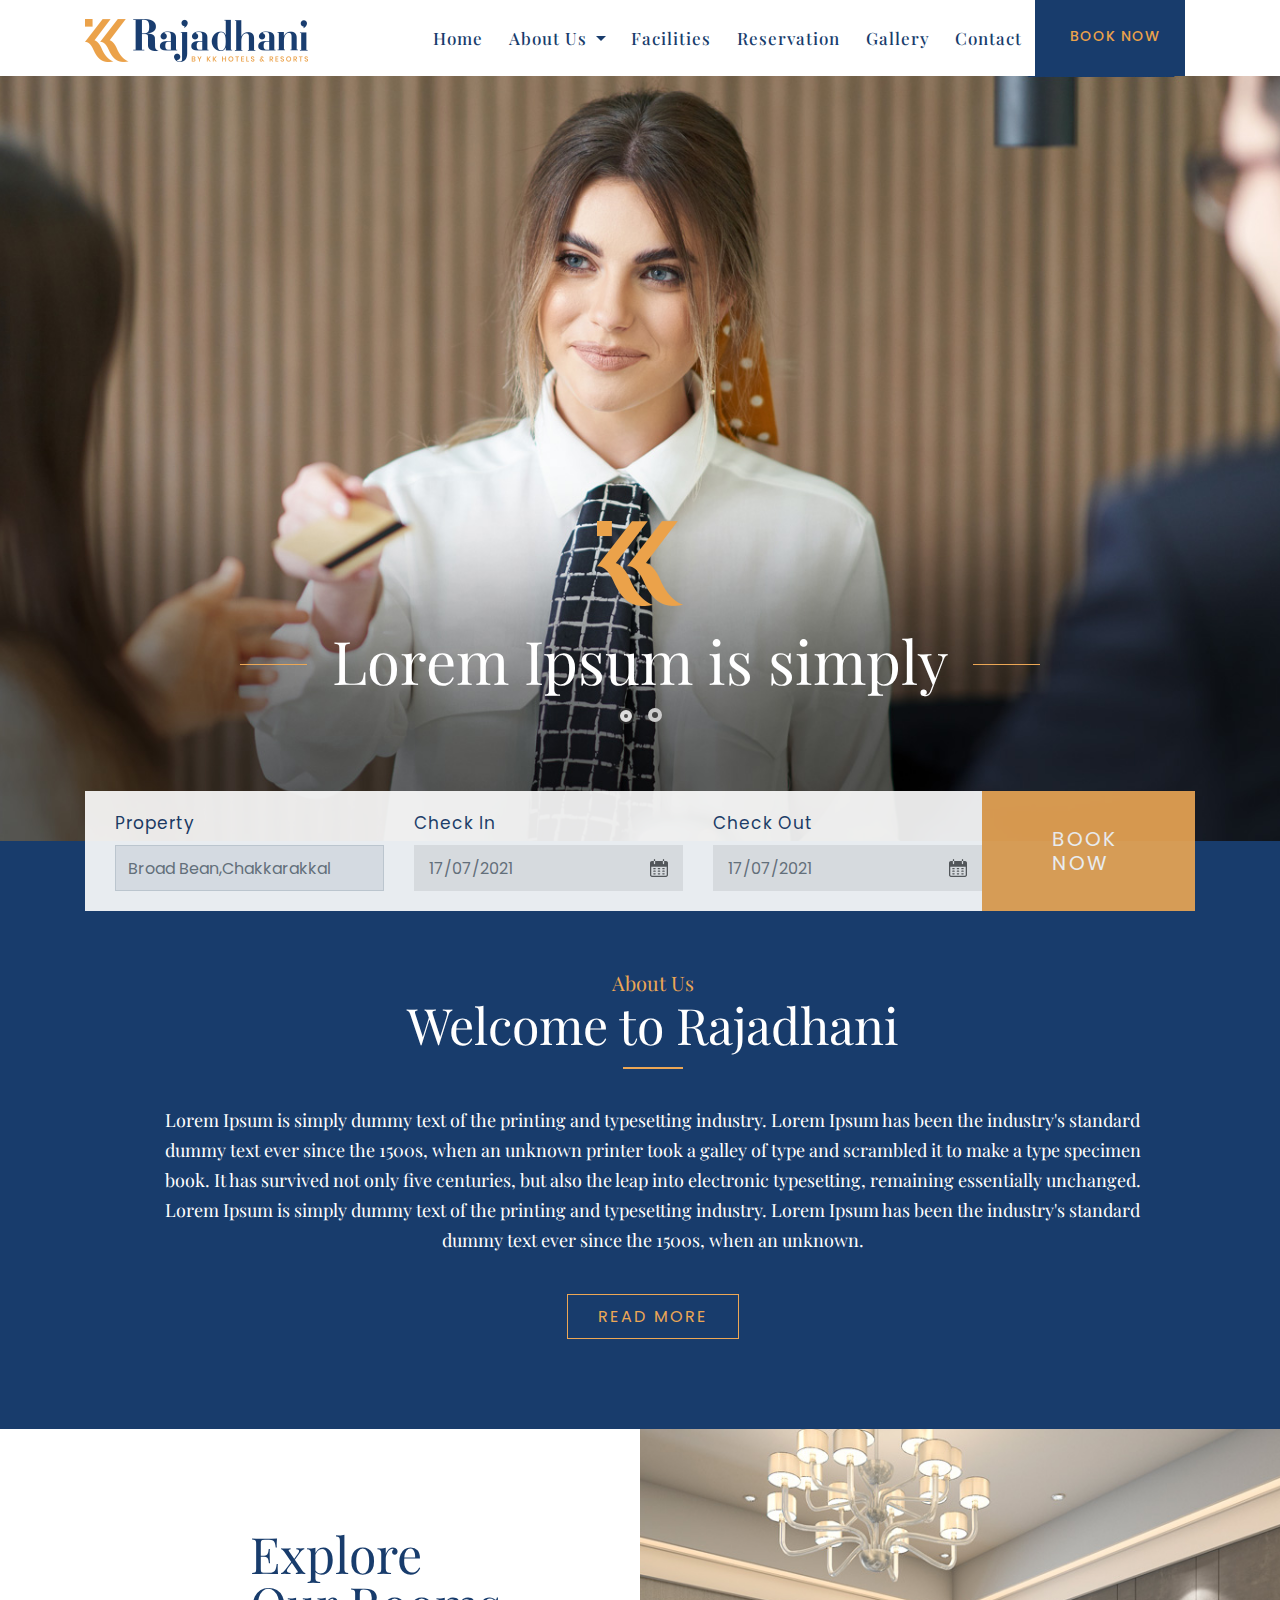
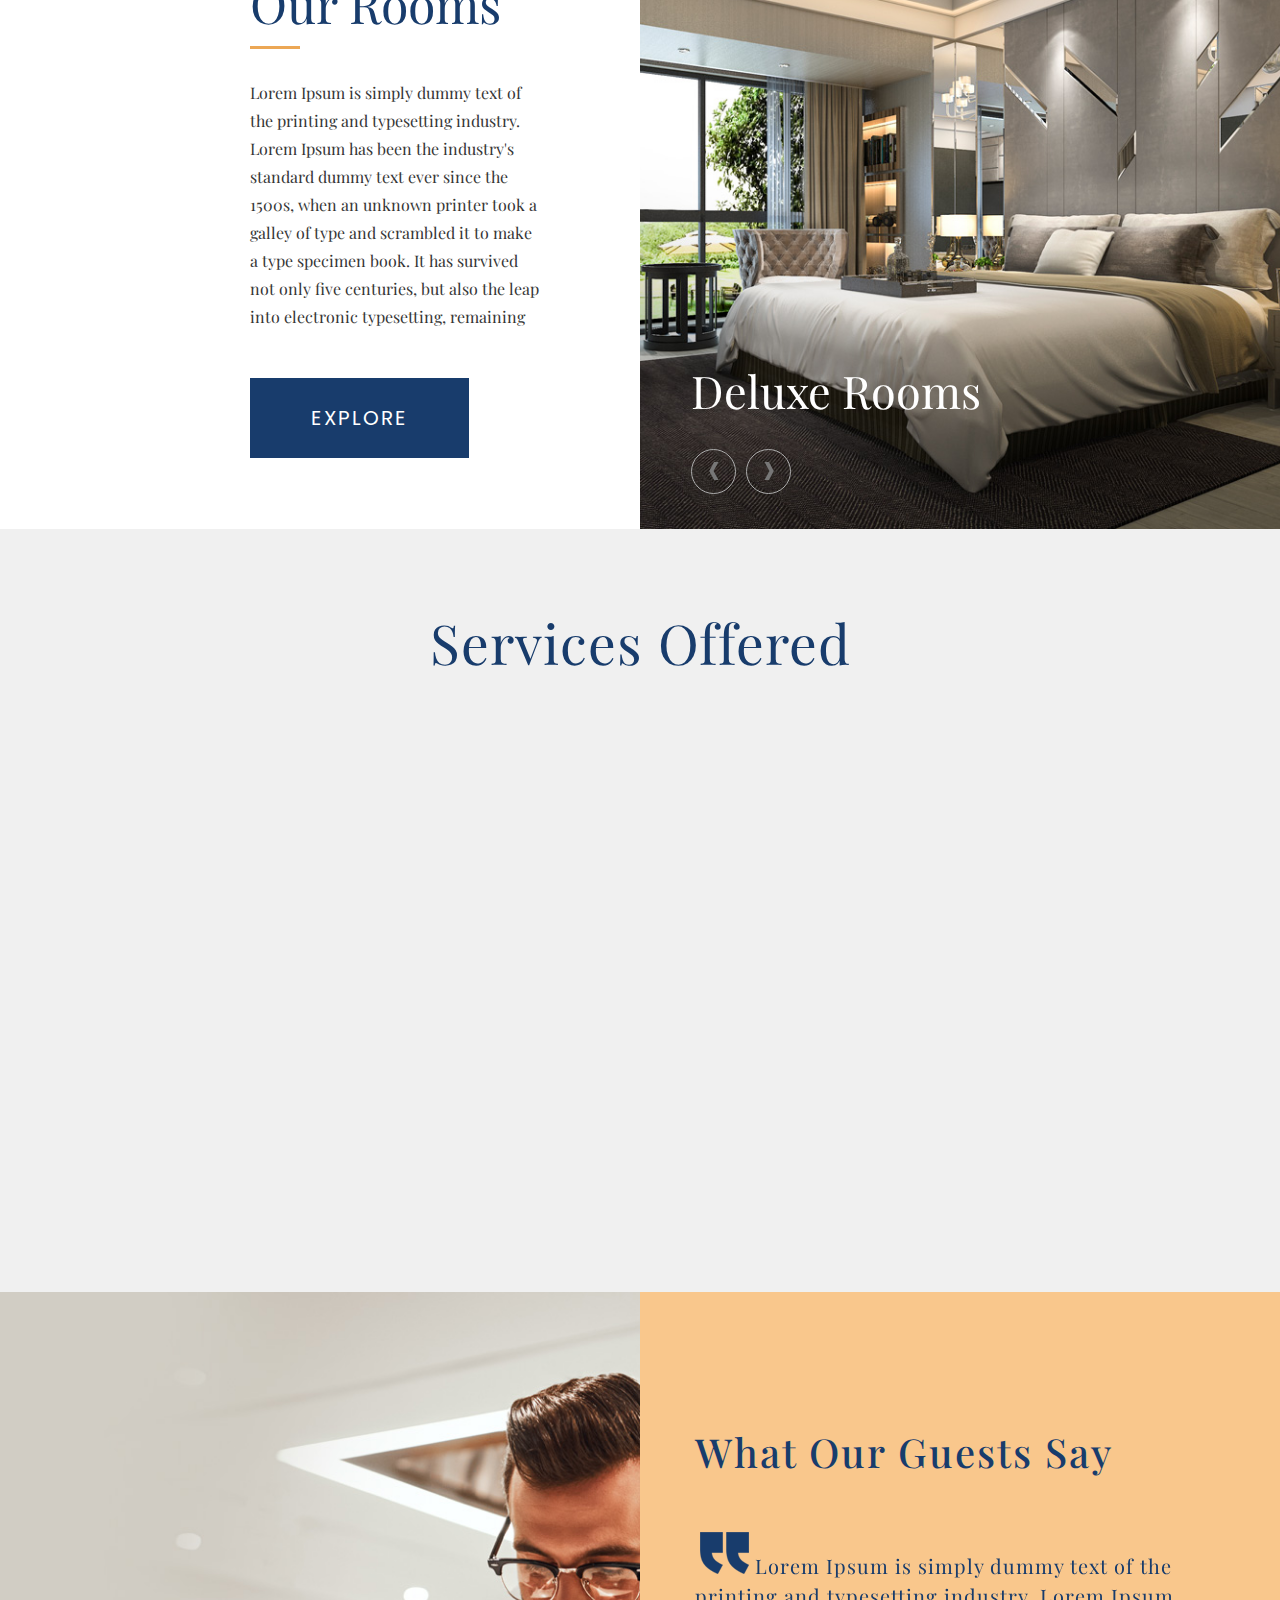
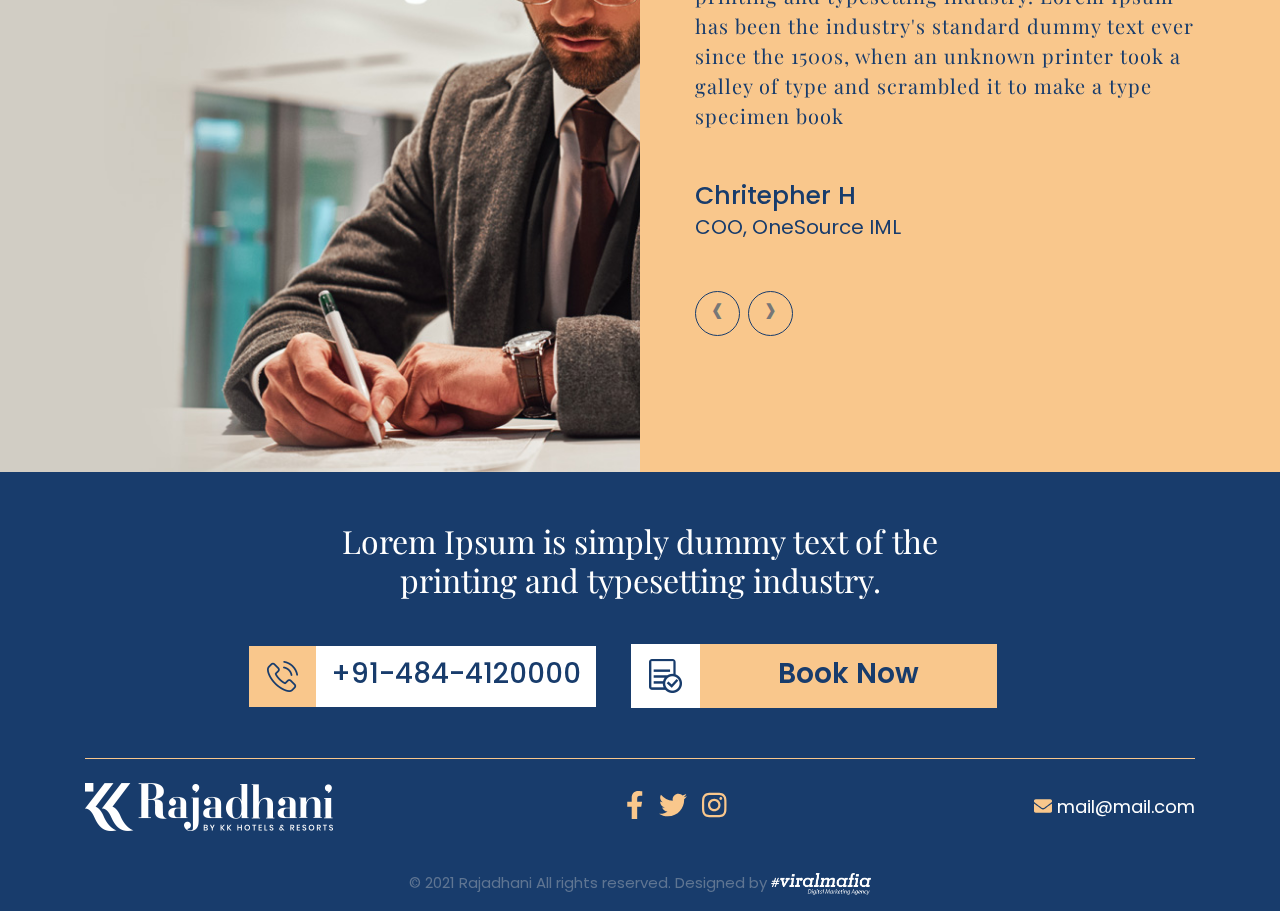
==== commit 57541528: "master" ====
--- a/index.html
+++ b/index.html
@@ -191,9 +191,8 @@
                 </div>
             </div>
         </section>
-        <!-- ***** About Area End ***** -->
-
-        <!-- ***** Rooms demo Area ***** -->
+
+        <!-- ***** Rooms Area ***** -->
         <section class="rooms-area section">
             <div class="container-fluid">
                 <div class="row">
@@ -229,102 +228,93 @@
             </div>
         </section>
 
-        <!-- ***** Testimonials Area ***** -->
-        <section class="section ptb_100 testi-area">
+        <!-- ***** Services Area ***** -->
+        <section class="services-area ptb_80">
             <div class="container">
                 <div class="row">
-                    <div class="col-md-12">
-                        <div class="testi-head">
-                            <h1>What our guests say</h1>
-                        </div>
-                        <div class="testi-box-slider owl-carousel">
-
-                            <div class="single-client-testi">
-                                <div class="single-box">
-                                    <div class="testi-quote">
-                                        <img src="assets/img/testimonials/quote.png" alt="">
-                                    </div>
-                                    <div class="testi-details">
-                                        <div class="client-pic">
-                                            <img src="assets/img/testimonials/test1.jpg" alt="">
-                                        </div>
-                                        <div class="testi-name">
-                                            <h2>Chritepher H</h2>
-                                            <span>COO, OneSource IML</span>
-                                        </div>
-                                    </div>
-                                    <div class="testi-text">
-                                        <p>Lorem Ipsum is simply dummy text of the printing and typesetting industry. Lorem Ipsum has been the industry's standard dummy text ever since the 1500s, when an unknown printer took a galley of type and scrambled it to make a type specimen book</p>
-                                    </div>  
-                                </div>
-                            </div>
-
-                            <div class="single-client-testi">
-                                <div class="single-box">
-                                    <div class="testi-quote">
-                                        <img src="assets/img/testimonials/quote.png" alt="">
-                                    </div>
-                                    <div class="testi-details">
-                                        <div class="client-pic">
-                                            <img src="assets/img/testimonials/avatar-1.png" alt="">
-                                        </div>
-                                        <div class="testi-name">
-                                            <h2>Alen Helly</h2>
-                                            <span>COO, OneSource IML</span>
-                                        </div>
-                                    </div>
-                                    <div class="testi-text">
-                                        <p>Lorem Ipsum is simply dummy text of the printing and typesetting industry. Lorem Ipsum has been the industry's standard dummy text ever since the 1500s, when an unknown printer took a galley of type and scrambled it to make a type specimen book</p>
-                                    </div>  
-                                </div>
-                            </div>
-
-                            <div class="single-client-testi">
-                                <div class="single-box">
-                                    <div class="testi-quote">
-                                        <img src="assets/img/testimonials/quote.png" alt="">
-                                    </div>
-                                    <div class="testi-details">
-                                        <div class="client-pic">
-                                            <img src="assets/img/testimonials/avatar-2.png" alt="">
-                                        </div>
-                                        <div class="testi-name">
-                                            <h2>Christeena</h2>
-                                            <span>COO, OneSource IML</span>
-                                        </div>
-                                    </div>
-                                    <div class="testi-text">
-                                        <p>Lorem Ipsum is simply dummy text of the printing and typesetting industry. Lorem Ipsum has been the industry's standard dummy text ever since the 1500s, when an unknown printer took a galley of type and scrambled it to make a type specimen book</p>
-                                    </div>  
-                                </div>
-                            </div>
-
-                            
+                    <div class="col-12 text-center">
+                        <div class="service-head">
+                            <h1>Services Offered</h1>
+                        </div>
+                    </div>
+                </div>
+                <div class="row">
+                    <div class="col-lg-4 text-center" data-aos="fade-up">
+                        <div class="service-box">
+                            <div class="service-img">
+                                <img src="assets/img/services/s1.jpg" alt="">
+                            </div>
+                            <div class="service-content">
+                                <h3>Business Needs</h3>
+                            </div>
+                        </div>
+                    </div>
+                    <div class="col-lg-4 text-center" data-aos="fade-up" data-aos-delay="200">
+                        <div class="service-box">
+                            <div class="service-img">
+                                <img src="assets/img/services/s2.jpg" alt="">
+                            </div>
+                            <div class="service-content">
+                                <h3>Food & Beverage</h3>
+                            </div>
+                        </div>
+                    </div>
+                    <div class="col-lg-4 text-center" data-aos="fade-up" data-aos-delay="400">
+                        <div class="service-box">
+                            <div class="service-img">
+                                <img src="assets/img/services/s3.jpg" alt="">
+                            </div>
+                            <div class="service-content">
+                                <h3>Recreation & Health</h3>
+                            </div>
                         </div>
                     </div>
                 </div>
             </div>
         </section>
 
-        <!-- ***** Book Area ***** -->
-        <section class="book-area">
-            <div class="container">
-                <div class="row">
-                    <div class="col-md-12">
-                        <div class="book-inner">
-                            <div class="book-box">
-                                <div class="header">
-                                    <h3>Lorem Ipsum is simply dummy text of the 
-                                        printing and typesetting industry.</h3>
-                                </div>
-                                <div class="call-btn">
-                                    <div class="call">
-                                        <span>Call <a href="tel:"> <br>+91-484-412000</a></span>
-                                    </div>
-                                    <div class="bk-nw">
-                                        <a href="#" data-toggle="modal" data-target="#exampleModal0">Book Now</a>
-                                    </div>
-                                </div>
+        <!-- ***** Testimonials Area ***** -->
+        <section class="section testi-area">
+            <div class="container-fluid">
+                <div class="row align-items-center">
+                    <div class="col-lg-6 p-0">
+                        <div class="testi-left-img"></div>
+                    </div>
+                    <div class="col-lg-6 p-0 test-left-color">
+                        <div class="testi-content-side">
+                            <div class="testi-head">
+                                <h1>What Our Guests Say</h1>
+                            </div>
+                            <div class="testi-box-slider owl-carousel">
+    
+                                <div class="single-client-testi">
+                                    <div class="single-box">
+                                        <div class="testi-text">
+                                            <p><img src="assets/img/quotes.png" alt=""> Lorem Ipsum is simply dummy text of the printing and typesetting industry. Lorem Ipsum has been the industry's standard dummy text ever since the 1500s, when an unknown printer took a galley of type and scrambled it to make a type specimen book</p>
+                                        </div>
+                                        <div class="testi-details">
+                                            <div class="testi-name">
+                                                <h2>Chritepher H</h2>
+                                                <span>COO, OneSource IML</span>
+                                            </div>
+                                        </div>  
+                                    </div>
+                                </div>
+    
+                                <div class="single-client-testi">
+                                    <div class="single-box">
+                                        <div class="testi-text">
+                                            <p><img src="assets/img/quotes.png" alt=""> Lorem Ipsum is simply dummy text of the printing and typesetting industry. Lorem Ipsum has been the industry's standard dummy text ever since the 1500s, when an unknown printer took a galley of type and scrambled it to make a type specimen book</p>
+                                        </div>
+                                        <div class="testi-details">
+                                            <div class="testi-name">
+                                                <h2>Alen Helly</h2>
+                                                <span>COO, OneSource IML</span>
+                                            </div>
+                                        </div>  
+                                    </div>
+                                </div>
+
                             </div>
                         </div>
                     </div>
@@ -338,31 +328,46 @@
             <div class="footer-top ptb_50">
                 <div class="container">
                     <div class="row">
-                        <div class="col-12 col-sm-12 col-lg-12 col-md-12 text-center">
-                            <!-- Footer Items -->
+                        <div class="col-12 col-sm-12 col-lg-12 col-md-12  text-center">
+                            <div class="footer-adress">
+                                <p>Lorem Ipsum is simply dummy 
+                                    text of the printing and typesetting industry.</p>
+                            </div>
+                            <div class="ft-contact-area">
+                                <div class="ft-number">
+                                    <div class="ft-num-img">
+                                        <img src="assets/img/phone.png" alt=""> 
+                                    </div>
+                                    <div class="ft-num">
+                                        <a href="tel:+91-484-4120000"> +91-484-4120000</a>
+                                    </div>
+                                </div>
+                                <div class="ft-booknw">
+                                    <div class="ft-book-img">
+                                        <img src="assets/img/file.png" alt=""> 
+                                    </div>
+                                    <div class="ft-bookbtn">
+                                        <a href="#"> Book Now</a>
+                                    </div>
+                                </div>
+                            </div>
+                        </div>
+                    </div>
+                </div>
+            </div>
+            <!-- Footer Bottom -->
+            <div class="footer-bottom">
+                <div class="container">
+                    <div class="row">
+                        <!-- <div class="col-12 col-sm-12 col-lg-12 col-md-12 text-center footer-menu-area">
                             <div class="footer-items">
-                                <!-- Logo -->
                                 <a class="navbar-brand navbar-brand-footer" href="#">
                                     <img class="logo" src="assets/img/logo/color-logo.png" alt="">
                                 </a>
                             </div>
-                        </div>
-                        <div class="col-12 col-sm-12 col-lg-12 col-md-12 footer-menu-area text-center">
-                            <!-- Footer Items -->
-                            <div class="footer-items">
-                                <ul>
-                                    <li class="px-2"><a class="text-white-50" href="index.html">Home</a></li>
-                                    <li class="px-2"><a class="text-white-50" href="about.html">About Us</a></li>
-                                    <li class="px-2"><a class="text-white-50" href="destinations.html">Destinations</a></li>
-                                    <li class="px-2"><a class="text-white-50" href="facilities.html">Facilities</a></li>
-                                    <li class="px-2"><a class="text-white-50" href="reservation.html">Reservation</a></li>
-                                    <li class="px-2"><a class="text-white-50" href="testimonials.html">Testimonials</a></li>
-                                    <li class="px-2"><a class="text-white-50" href="news.html">News</a></li>
-                                    <li class="px-2"><a class="text-white-50" href="contact.html">Contact</a></li>
-                                </ul>
-                            </div>
+
                             <div class="mail-social-icons">
-                                <a href="mailto:crs@boradbeanhotels.in" class="text-white-50"><i class="fa fa-envelope"></i> crs@boradbeanhotels.in</a>
+                                
                                 <ul>
                                     <li>
                                         <a href="" class="text-white-50"><i class="fab fa-facebook-f"></i></a>
@@ -375,19 +380,36 @@
                                     </li>
                                 </ul>
                             </div>
-                        </div>
-                    </div>
-                </div>
-            </div>
-            <!-- Footer Bottom -->
-            <div class="footer-bottom">
-                <div class="container">
-                    <div class="row">
+
+                        </div> -->
+
+
+
+
                         <div class="col-12">
-                            <!-- Copyright Area -->
-                            <div class="copyright-area d-flex flex-wrap justify-content-center justify-content-sm-between text-center py-4">
-                                <!-- Copyright Left -->
-                                <div class="copyright-left text-white-50">&copy; 2021 Broad Bean All rights reserved. Designed by <a href="http://www.theviralmafia.com/?utm_source=broadbeanchakkarakkal" target="_blank"> <img src="assets/img/logo/viralmafia.png"></a></div>
+                            <div class="justify-content-between d-flex py-4 copyright-area-top align-items-center">
+                                <div class="ft-logo">
+                                    <img src="assets/img/logo/footer-logo.png" alt="">
+                                </div>
+                                <div class="ft-icons">
+                                    <ul>
+                                        <li>
+                                            <a href="" class="text-white-50"><i class="fab fa-facebook-f"></i></a>
+                                        </li>
+                                        <li>
+                                            <a href="" class="text-white-50"><i class="fab fa-twitter"></i></a>
+                                        </li>
+                                        <li>
+                                            <a href="" class="text-white-50"><i class="fab fa-instagram"></i></a>
+                                        </li>
+                                    </ul>
+                                </div>
+                                <div class="ft-mail">
+                                    <a href="mailto:mail@mail.com" class="text-white-50"><i class="fa fa-envelope"></i> mail@mail.com</a>
+                                </div>
+                            </div>
+                            <div class="copyright-area d-flex flex-wrap text-center justify-content-center text-center py-3">
+                                <div class="copyright-left">&copy; 2021 Rajadhani All rights reserved. Designed by <a href="http://www.theviralmafia.com/?utm_source=rajadhani" target="_blank"> <img src="assets/img/logo/viralmafia-white.svg"></a></div>
                             </div>
                         </div>
                     </div>
@@ -446,7 +468,7 @@
                                                                         <div class="form-group">
                                                                             <label for="">Check In</label>
                                                                             <div class="datepicker">
-                                                                                <input class="date_icon form-control" data-date-format="dd/mm/yyyy" id="datepicker3" onkeypress="return false" name="arriving" placeholder="17/07/2021" required>
+                                                                                <input class="date_icon date_icon_popup form-control" data-date-format="dd/mm/yyyy" id="datepicker3" placeholder="17/07/2021" required>
                                                                             </div>
                                                                         </div>
                                                                     </div>
@@ -454,7 +476,7 @@
                                                                         <div class="form-group">
                                                                             <label for="">Check Out</label>
                                                                             <div class="datepicker">
-                                                                                <input class="date_icon form-control" data-date-format="dd/mm/yyyy" id="datepicker4" onkeypress="return false" name="arriving" placeholder="17/07/2021" required>
+                                                                                <input class="date_icon date_icon_popup form-control" data-date-format="dd/mm/yyyy" id="datepicker4" placeholder="17/07/2021" required>
                                                                             </div>
                                                                         </div>
                                                                     </div>
--- a/assets/css/style.css
+++ b/assets/css/style.css
@@ -11,6 +11,7 @@
 :: 9.0 ABOUT AREA CSS
 :: 10.0 FACILITIES AREA CSS
 :: 11.0 ROOMS AREA CSS
+:: 12.0 SERVICES AREA CSS
 :: 12.0 TESTIMONIALS AREA CSS
 :: 13.0 Book AREA CSS
 :: 14.0 FOOTER AREA CSS
@@ -430,7 +431,7 @@
     width: 40px;
     line-height: 40px;
     border-radius: 3px;
-    background-color: #195a62;
+    background-color: #183c6c;
     text-align: center;
     cursor: pointer;
     z-index: 500;
@@ -696,7 +697,7 @@
 
 .single-menu li:hover a{
     color: #fff;
-    background-color: #9b1b44;
+    background-color: #f9c78c;
 }
 
 .nav-item-popup{
@@ -1062,20 +1063,52 @@
 }
 
 /* ******************************
-:: 12.0 TESTIMONIALS AREA CSS
+:: 12.0 SERVICES AREA CSS
 ****************************** */
-.testi-area{
-    background-image: url(../img/testimonials/testi-bg.jpg);
+.services-area{
+    background: #f0f0f0;
+}
+
+.service-head h1{
+    color: #183c6c;
+    margin-bottom: 50px;
+    font-size: 55px;
+    letter-spacing: 1px;
+}
+
+.service-box{
+    background: #fff;
+    box-shadow: 0 4px 8px rgb(0 0 0 / 6%);
+    transition: all .3s ease;
+    margin: 0 15px 30px;
+}
+
+.service-content h3{
+    color: #183c6c;
+    padding: 35px 0;
+    font-size: 28px;
+}
+
+.service-img img{
+    width: 100%;
+}
+
+/* ******************************
+:: 13.0 TESTIMONIALS AREA CSS
+****************************** */
+.testi-left-img{
+    background-image: url(../img/testi-bg.jpg);
     background-position: center;
     background-size: cover;
-    padding-top: 70px;
-}
-
-.single-testi{
-    position: relative;
-    padding: 50px 160px 80px 80px;
-    background: #e7f2f4;
-    max-width: 750px;
+    height: 780px;
+}
+
+.test-left-color{
+    background: #f9c78c;
+}
+
+.testi-content-side{
+    padding: 136px 0 136px 55px;
 }
 
 .testi-quote{
@@ -1086,50 +1119,51 @@
 }
 
 .testi-text p{
-    font-size: 21px;
-    line-height: 35px;
-    font-style: italic;
-    color: #fff;
+    font-size: 20px;
+    line-height: 30px;
+    color: #183c6c;
+    position: relative;
+    text-indent: 5px;
+    font-family: 'Playfair Display', serif;
+    max-width: 500px;
+    letter-spacing: 1px;
+    margin-bottom: 50px;
+}
+
+.testi-text p img{
+    display: inline-table !important;
+    position: relative;
+    margin-top: -32px;
 }
 
 .testi-name{
-    margin-top: 20px;
+    margin-bottom: 50px;
 }
 
 .testi-name h2{
     font-family: 'Poppins', sans-serif;
-    color: #fff;
+    color: #183c6c;
     font-size: 25px;
     font-weight: 500;
     margin-bottom: 4px;
 }
 
 .testi-name span{
-    color: #9ea2a3;
+    color: #183c6c;
     font-size: 20px;
 }
 
-.testi-photo{
-    position: absolute;
-    top: 60%;
-    right: -82%;
-    transform: translate(-50%,-50%);
-}
-
 .testi-head{
-    margin-bottom: 80px;
+    margin-bottom: 20px;
 }
 
 .testi-head h1{
-    font-size: 42px;
-    color: #fff;
+    font-size: 40px;
+    color: #183c6c;
     letter-spacing: 2px;
-    font-weight: 700;
-    text-transform: uppercase;
-    text-align: center;
-}
-
-/* New testi css */
+    font-weight: 500;
+    margin-bottom: 50px;
+}
 
 .single-client-testi{
     position: relative;
@@ -1137,53 +1171,37 @@
 }
 
 .single-box{
-    background: #001b2485;
-    position: relative;
-    padding: 115px 160px 100px 80px;
-    display: flex;
+    position: relative;
+    padding-top: 25px;
     border-radius: 10px;
     max-width: 1000px;
     margin: 0 auto;
 }
 
-.client-pic{
-    position: relative;
-}
-
-.client-pic img{
-    margin: 0 auto;
-    height: 150px;
-    width: 150px;
+.testi-box-slider .owl-nav{
+    display: block;
+}
+
+.testi-box-slider .owl-nav button {
+    height: 45px;
+    width: 45px;
     border-radius: 50%;
-}
-
-.testi-details{
-    flex: 0 0 30%;
-    text-align: center;
-}
-
-.testi-text{
-    flex: 0 0 70%;
-    padding-left: 100px;
-}
-
-.testi-box-slider .owl-dots{
-    display: block;
-    text-align: center;
-    margin-top: 30px;
-}
-
-.owl-dots button {
-    background: #d2d5da8f !important;
-    height: 15px;
-    width: 15px;
-    border-radius: 50%;
+    border: 1px solid #183c6c !important;
     margin-right: 8px;
     outline: none;
 }
 
-.owl-dots button.active{
+.testi-box-slider .owl-nav button.active{
     background-color: #fff !important;
+}
+
+.testi-box-slider .owl-nav button span{
+    font-size: 45px;
+}
+
+.testi-box-slider .owl-nav [class*=owl-]:hover{
+    background: #183c6c;
+    color: #fff;
 }
 
 /* ******************************
@@ -1261,12 +1279,15 @@
 :: 14.0 FOOTER AREA CSS
 ****************************** */
 .footer-area {
-    background-color: #f0f0f0;
+    background-color: #183c6c;
 }
 
 .copyright-area {
-    border-top: 1px solid #6767679e;
     color: rgba(255, 255, 255, 0.8);
+}
+
+.copyright-area-top{
+    border-top: 1px solid #f9c78c;
 }
 
 .footer-area  .footer-items{
@@ -1314,6 +1335,91 @@
 
 .copyright-area a img{
     max-width: 100px;
+}
+
+.footer-adress p{
+    color: #fff;
+    font-size: 32px;
+    text-align: center;
+    font-family: 'Playfair Display', serif;
+    max-width: 600px;
+    margin: 0 auto;
+    line-height: 1.2;
+}
+
+.ft-contact-area{
+    display: flex;
+    margin-top: 45px;
+    justify-content: center;
+    align-items: center;
+}
+
+.ft-contact-area .ft-number,
+.ft-contact-area .ft-booknw{
+    background: #fff;
+    display: flex;
+    margin-right: 35px;
+    align-items: center;
+}
+
+.ft-contact-area .ft-number .ft-num-img{
+    background: #f9c78c;
+    padding: 15px 18px; 
+}
+
+.ft-contact-area .ft-number .ft-num{
+    padding: 15px;
+}
+
+.ft-contact-area .ft-booknw .ft-book-img,
+.ft-contact-area .ft-booknw .ft-bookbtn{
+    padding: 15px 18px;
+}
+
+.ft-contact-area .ft-booknw .ft-bookbtn{
+    background: #f9c78c;
+    padding: 18px;
+}
+
+.ft-contact-area .ft-booknw .ft-bookbtn a{
+    color: #183c6c;
+    font-size: 28px;
+    font-weight: 600;
+    padding: 20px 60px;
+}
+
+.ft-contact-area .ft-num a,
+.ft-contact-area .ft-bookbtn a{
+    color: #183c6c;
+    font-size: 28px;
+    font-weight: 500;
+}
+
+.ft-icons ul{
+    display: flex;
+}
+
+.ft-icons ul li{
+    margin-right: 15px;
+}
+
+.ft-icons ul li a{
+    color: #f9c78c !important;
+    font-size: 28px;
+}
+
+.ft-mail a{
+    color: #fff !important;
+    font-size: 18px;
+}
+
+.ft-mail svg{
+    color: #f9c78c !important;
+}
+
+.copyright-left{
+    color: #5f7592;
+    font-size: 15px;
 }
 
 /* ******************************
@@ -1382,6 +1488,10 @@
     width: 100%;
     padding: 0 15px;
     cursor: pointer;
+}
+
+.date_icon_popup{
+    background-color:  transparent;
 }
 
 .form-control {
@@ -2100,7 +2210,7 @@
 
 .download-close{
     float: right;
-    background: #9b1b44;
+    background: #183c6c;
     border-radius: 45px;
     border: 1px solid transparent;
     width: 46px;
@@ -2153,7 +2263,7 @@
     left: 50%;
     transform: translateX(-50%);
     bottom: 0;
-    background: linear-gradient(to right, #9b1b44 0%, transparent 100%);
+    background: linear-gradient(to right, #f9c78c 0%, transparent 100%);
     z-index: 99;
 }
 
@@ -2198,7 +2308,7 @@
 
 #letter5 input:focus {
     outline: none !important;
-    border: 0.5px solid #9b1b44;
+    border: 0.5px solid #f9c78c;
     color: #193d6f;
 }
 
@@ -2212,7 +2322,7 @@
 }
 
 .popup-btn a{
-    background: #9b1b44;
+    background: #f9c78c;
     color: #fff;
     padding: 12px 50px;
     border-radius: 5px;
@@ -2220,7 +2330,7 @@
 }
 
 .popup-btn a:hover{
-    background-color: #144d5b;
+    background-color: #183c6c;
     color: #fff;
 }
 
--- a/assets/css/responsive.css
+++ b/assets/css/responsive.css
@@ -732,16 +732,25 @@
     .circles{
         left: 60px;
     }
-    .welcome-intro{
-        max-width: 530px;
-    }
     .property-box{
-        padding-left: 0;
-        padding-right: 30px;
+        padding-left: 20px;
+        padding-right: 20px;
     }
     .fac-about p{
         font-size: 22px;
         margin-bottom: 40px;
+    }
+    .welcome-intro h1{
+        font-size: 52px;
+    }
+    .rooms-content{
+        padding-left: 80px;
+    }
+    .testi-content-side {
+        padding: 124px 0 124px 55px;
+    }
+    .testi-head h1 {
+        font-size: 35px;
     }
 }
 
@@ -941,6 +950,44 @@
     .navbar-brand {
         padding-top: 1.65rem;
         padding-bottom: 1.65rem;
+    }
+    .welcome-intro{
+        top: 100px;
+    }
+    .welcome-intro h1 {
+        font-size: 35px;
+    }
+    .about-area{
+        margin-top: -121px;
+        padding-top: 160px;
+    }
+    .testi-left-img{
+        height: 400px;
+    }
+    .testi-content-side{
+        padding: 35px;
+        padding-bottom: 100px;
+    }
+    .testi-head h1{
+        text-align: center;
+    }
+    .single-box{
+        padding: 0;
+        padding-top: 25px;
+    }
+    .testi-text p{
+        margin:0 auto;
+        margin-bottom: 25px;
+    }
+    .testi-box-slider .owl-nav{
+        left: 50%;
+        transform: translate(-50%,-50%);
+    }
+    .ft-contact-area{
+        flex-direction: column;
+    }
+    .ft-contact-area .ft-number, .ft-contact-area .ft-booknw{
+        margin-bottom: 20px;
     }
 }
 
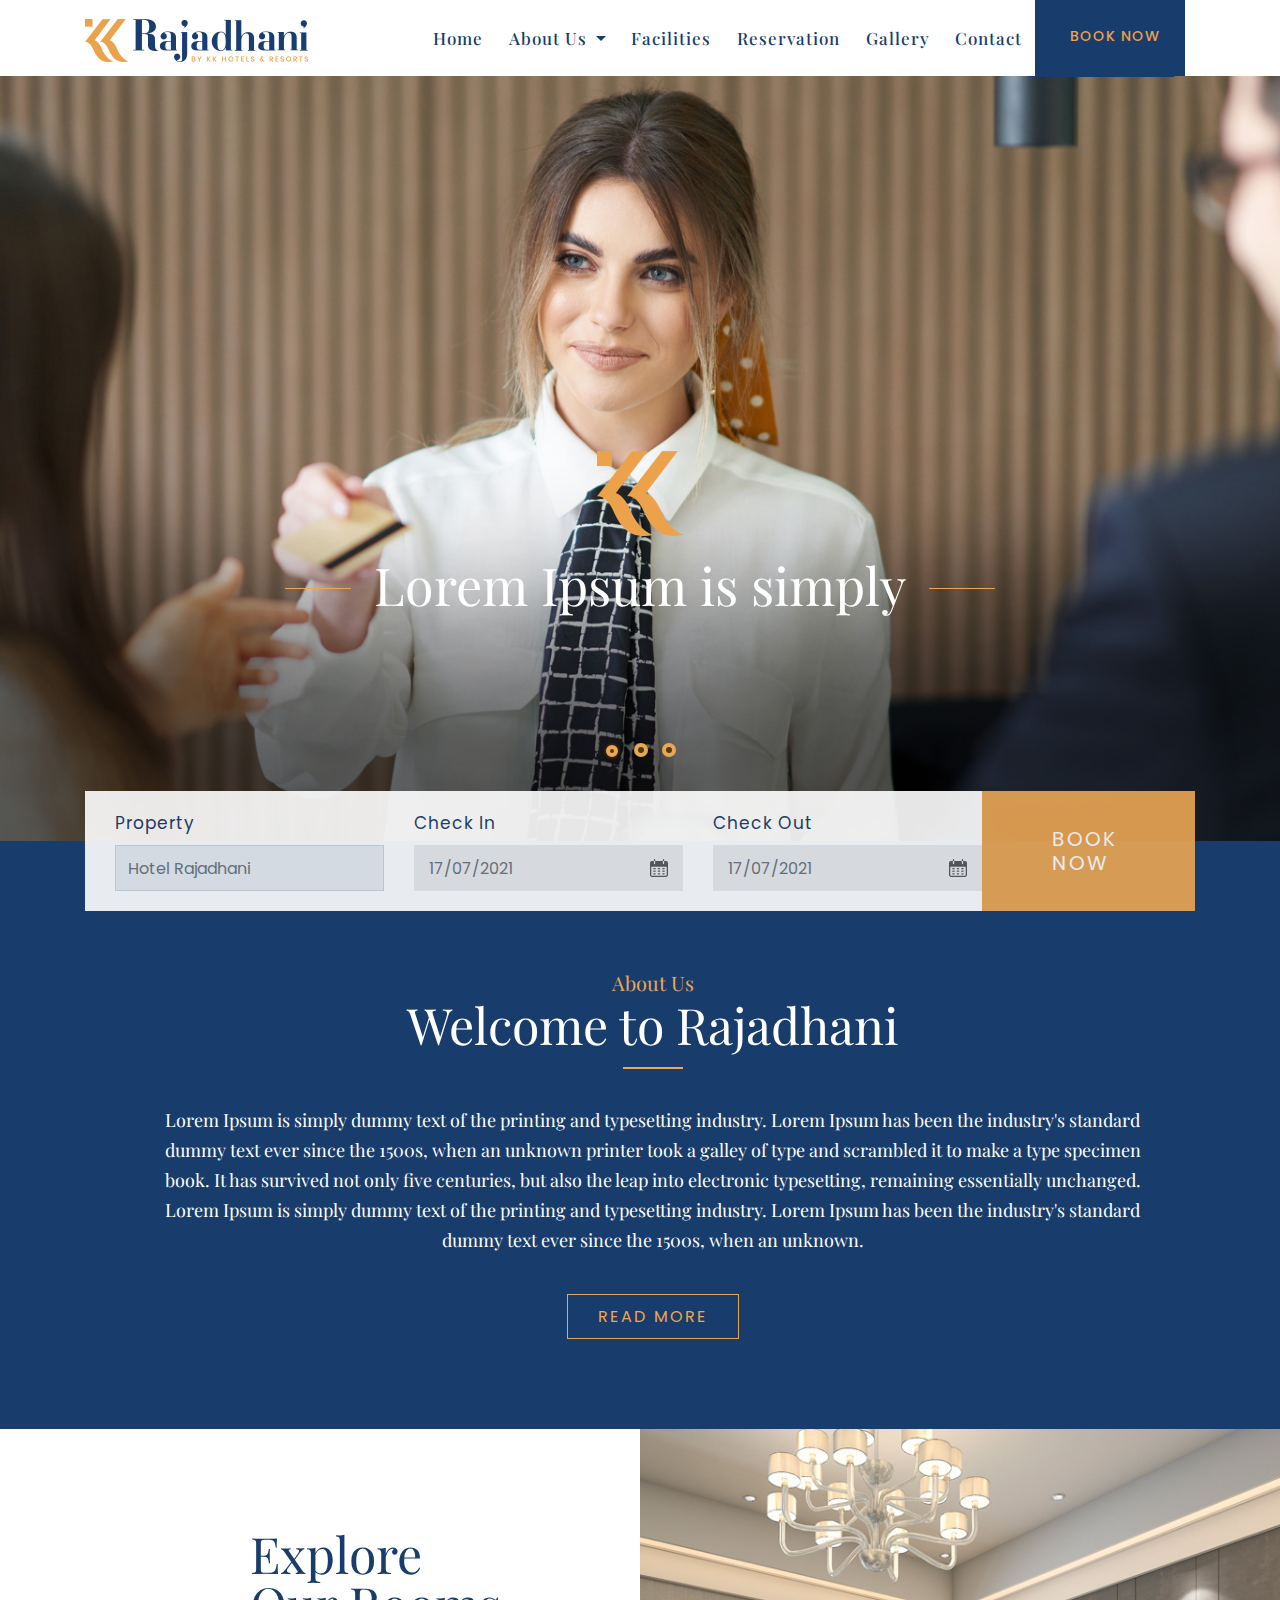
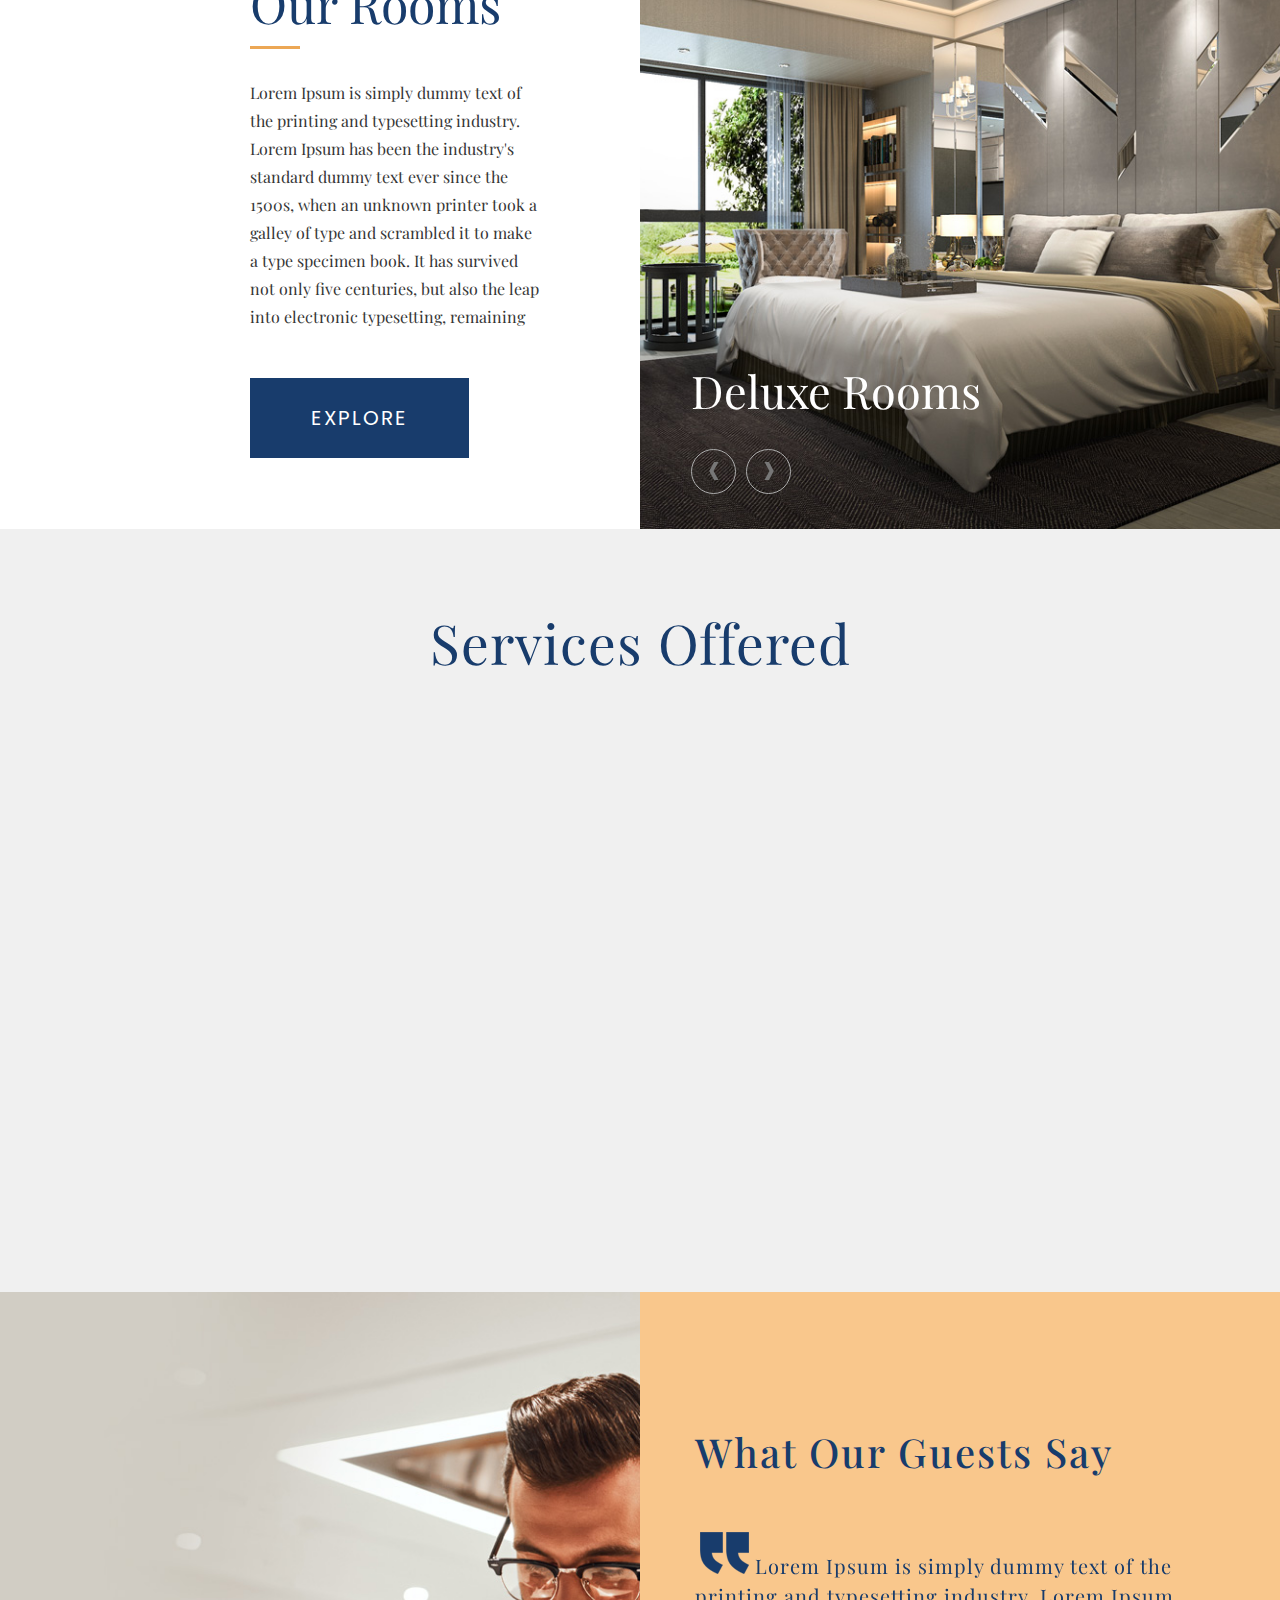
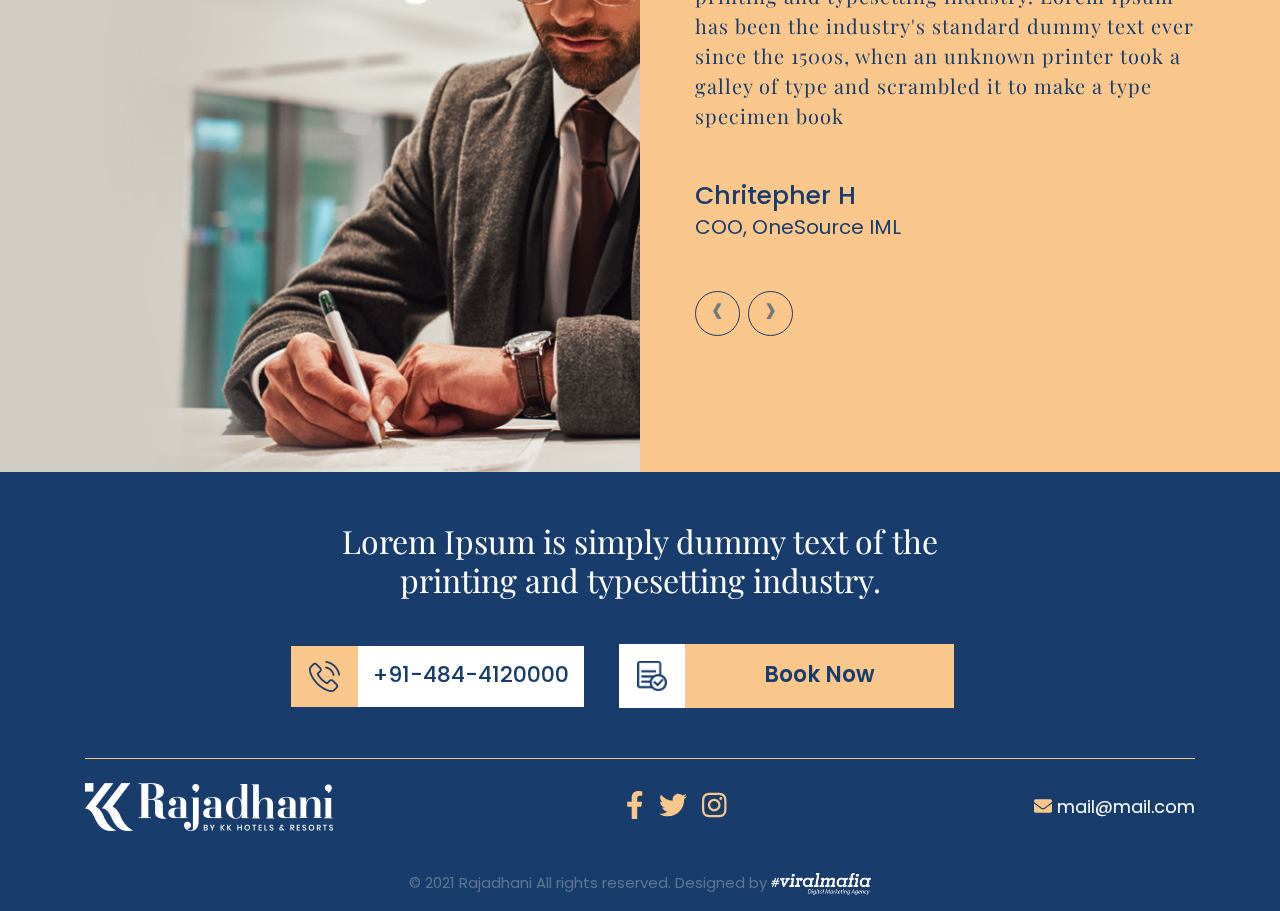
==== commit 35083a96: "index modified" ====
--- a/index.html
+++ b/index.html
@@ -127,6 +127,24 @@
                     </div>
                 </div>
 
+                <div class="single-banner">
+                    <div class="section welcome-area d-flex align-items-center">
+                        <div class="container">
+                            <div class="row align-items-center">
+                                <!-- Welcome Intro Start -->
+                                <div class="col-12 text-center">
+                                    <div class="welcome-intro">
+                                        <div class="k-logo">
+                                            <img src="assets/img/logo/k-logo.png" alt="">
+                                        </div>
+                                        <h1>Lorem Ipsum is simply</h1>
+                                    </div>
+                                </div>
+                            </div>
+                        </div>
+                    </div>
+                </div>
+
             </div>
         </section>
         <!-- ***** Welcome Area End ***** -->
@@ -144,7 +162,7 @@
                                             <div class="col-md-4">
                                                 <div class="prop-box">
                                                     <label for="">Property</label>
-                                                    <input type="text" placeholder="Broad Bean,Chakkarakkal" disabled class="form-control">
+                                                    <input type="text" placeholder="Hotel Rajadhani" disabled class="form-control">
                                                 </div>
                                             </div>
                                             <div class="col-md-4">
@@ -210,15 +228,17 @@
                         <div class="rooms-slider owl-carousel">
                             <div class="single-room">
                                 <div class="rooms-img room-one">
+                                    <div class="room-overlay"></div>
                                     <div class="image-name">
                                         <h2>Deluxe Rooms</h2>
                                     </div>
                                 </div>
                             </div>
                             <div class="single-room">
-                                <div class="rooms-img room-one">
+                                <div class="rooms-img room-two">
+                                    <div class="room-overlay"></div>
                                     <div class="image-name">
-                                        <h2>Deluxe Rooms</h2>
+                                        <h2>Suite Rooms</h2>
                                     </div>
                                 </div>
                             </div>
@@ -347,7 +367,7 @@
                                         <img src="assets/img/file.png" alt=""> 
                                     </div>
                                     <div class="ft-bookbtn">
-                                        <a href="#"> Book Now</a>
+                                        <a href="#" data-toggle="modal" data-target="#exampleModal0"> Book Now</a>
                                     </div>
                                 </div>
                             </div>
--- a/assets/css/style.css
+++ b/assets/css/style.css
@@ -718,7 +718,38 @@
 
 .welcome-intro{
     position: relative;
-    top: 150px;
+    /* top: 150px; */
+    bottom: -120px;
+}
+
+@media(max-width: 1440px){
+    .welcome-intro{
+        bottom: -100px;
+    }
+}
+
+@media(max-width: 1439px) and (min-width:1200px){
+    .welcome-intro{
+        bottom: -75px;
+    }
+    .welcome-intro h1{
+        font-size: 52px !important;
+    }
+    .welcome-intro h1::before{
+        right: 18% !important;
+    }
+    .welcome-intro h1::after{
+        left: 18% !important;
+    }
+    .banner-slider .owl-dots{
+        bottom: 65px !important;
+    }
+}
+
+@media(max-width: 1199px) and (min-width:992px){
+    .welcome-intro{
+        bottom: 0px;
+    }
 }
 
 .welcome-intro .k-logo img{
@@ -886,6 +917,15 @@
     bottom: 100px;
     left: 50%;
     transform: translate(-50%,-50%);
+}
+
+.banner-slider .owl-dots button{
+    background-color: #eca755 !important;
+
+}
+
+.banner-slider .owl-dots button.active{
+    background-color: #eca755 !important;
 }
 
 
@@ -957,12 +997,19 @@
 /* ******************************
 :: 11.0 ROOMS AREA CSS
 ****************************** */
-.room-one{
-    background-image: url(../img/rooms/room.jpg);
+.rooms-img{
     background-position: center;
     background-size: cover;
     height: 700px;
     position: relative;
+}
+
+.room-one{
+    background-image: url(../img/rooms/room.jpg);
+}
+
+.room-two{
+    background-image: url(../img/rooms/room2.jpg);
 }
 
 .image-name{
@@ -1378,12 +1425,26 @@
 
 .ft-contact-area .ft-booknw .ft-bookbtn{
     background: #f9c78c;
+    border: 1px solid #f9c78c;
     padding: 18px;
+}
+
+.ft-contact-area .ft-booknw .ft-book-img img{
+    max-width: 30px;
+}
+
+.ft-contact-area .ft-booknw .ft-bookbtn:hover{
+    background-color: #183c6c;
+    border: 1px solid #f9c78c;
+}
+
+.ft-contact-area .ft-booknw .ft-bookbtn a:hover{
+    color: #f9c78c;
 }
 
 .ft-contact-area .ft-booknw .ft-bookbtn a{
     color: #183c6c;
-    font-size: 28px;
+    font-size: 22px;
     font-weight: 600;
     padding: 20px 60px;
 }
@@ -1391,8 +1452,12 @@
 .ft-contact-area .ft-num a,
 .ft-contact-area .ft-bookbtn a{
     color: #183c6c;
-    font-size: 28px;
+    font-size: 22px;
     font-weight: 500;
+}
+
+.ft-contact-area .ft-num a:hover{
+    color: #f9c78c;
 }
 
 .ft-icons ul{
@@ -1408,9 +1473,17 @@
     font-size: 28px;
 }
 
+.ft-icons ul li a:hover{
+    color: #fff !important;
+}
+
 .ft-mail a{
     color: #fff !important;
     font-size: 18px;
+}
+
+.ft-mail a:hover{
+    color: #f9c78c !important;
 }
 
 .ft-mail svg{
--- a/assets/css/responsive.css
+++ b/assets/css/responsive.css
@@ -1103,6 +1103,22 @@
         font-size: 60px;
         padding: 100px 0;
     }
+    .welcome-intro h1::before{
+        right: 8%;
+    }
+    .welcome-intro h1::after{
+        left: 8%;
+    }
+    .about-area {
+        margin-top: -335px;
+        padding-top: 370px;
+    }
+    .copyright-area-top{
+        flex-direction: column;
+    }
+    .ft-logo, .ft-icons{
+        margin-bottom: 15px;
+    }
 }
 
 @media(min-width: 576px) and (max-width: 768px){
@@ -1185,9 +1201,6 @@
         font-size: 18px;
         padding: 15px 30px;
     }
-    .testi-area{
-        padding: 80px 0 !important;
-    }
     .owl-nav{
         right: 0;
         text-align: center;
@@ -1283,13 +1296,19 @@
     }
     .welcome-intro{
         top: 55px;
-        max-width: 360px;
+        max-width: inherit;
     }
     .welcome-intro > h3{
         font-size: 18px;
     }
     .welcome-intro h1{
-        font-size: 32px;
+        font-size: 22px;
+    }
+    .welcome-intro .k-logo img{
+        max-width: 65px;
+    }
+    .banner-slider .owl-dots{
+        bottom: 45px;
     }
     .welcome-intro p{
         font-size: 12px;
@@ -1320,7 +1339,8 @@
         font-size: 45px;
     }
     .single-box{
-        padding: 30px;
+        padding: 0px;
+        padding-top: 22px;
     }
     .testi-quote{
         right: 30px;
@@ -1388,6 +1408,53 @@
     .hotels-head p{
         padding: 0;
     }
+    .about-area {
+        margin-top: -405px;
+        padding-top: 410px;
+    }
+    .rooms-content{
+        padding: 100px 20px;
+    }
+    .rooms-img,
+    .image-name{
+        height: 350px;
+    }
+    .image-name h2{
+        bottom: 28%;
+        font-size: 35px;
+    }
+    .rooms-slider .owl-nav{
+        left: 22%;
+        bottom: 10px;
+    }
+    .room-overlay{
+        position: absolute;
+        top: 0;
+        left: 0;
+        right: 0;
+        bottom: 0;
+        background-color: rgb(18 18 18 / 38%);
+        opacity: 0.9;
+    }
+    .service-box{
+        margin: 0 0 30px;
+    }
+    .footer-adress p{
+        font-size: 25px;
+    }
+    .ft-contact-area .ft-num a, .ft-contact-area .ft-bookbtn a{
+        font-size: 20px;
+    }
+    .ft-contact-area .ft-booknw .ft-bookbtn a{
+        font-size: 20px;
+        padding: 20px 32px;
+    }
+    .ft-contact-area .ft-number, .ft-contact-area .ft-booknw{
+        margin-right: 0;
+    }
+    .testi-box-slider .owl-nav{
+        bottom: -70px;
+    }
 }
 
 
